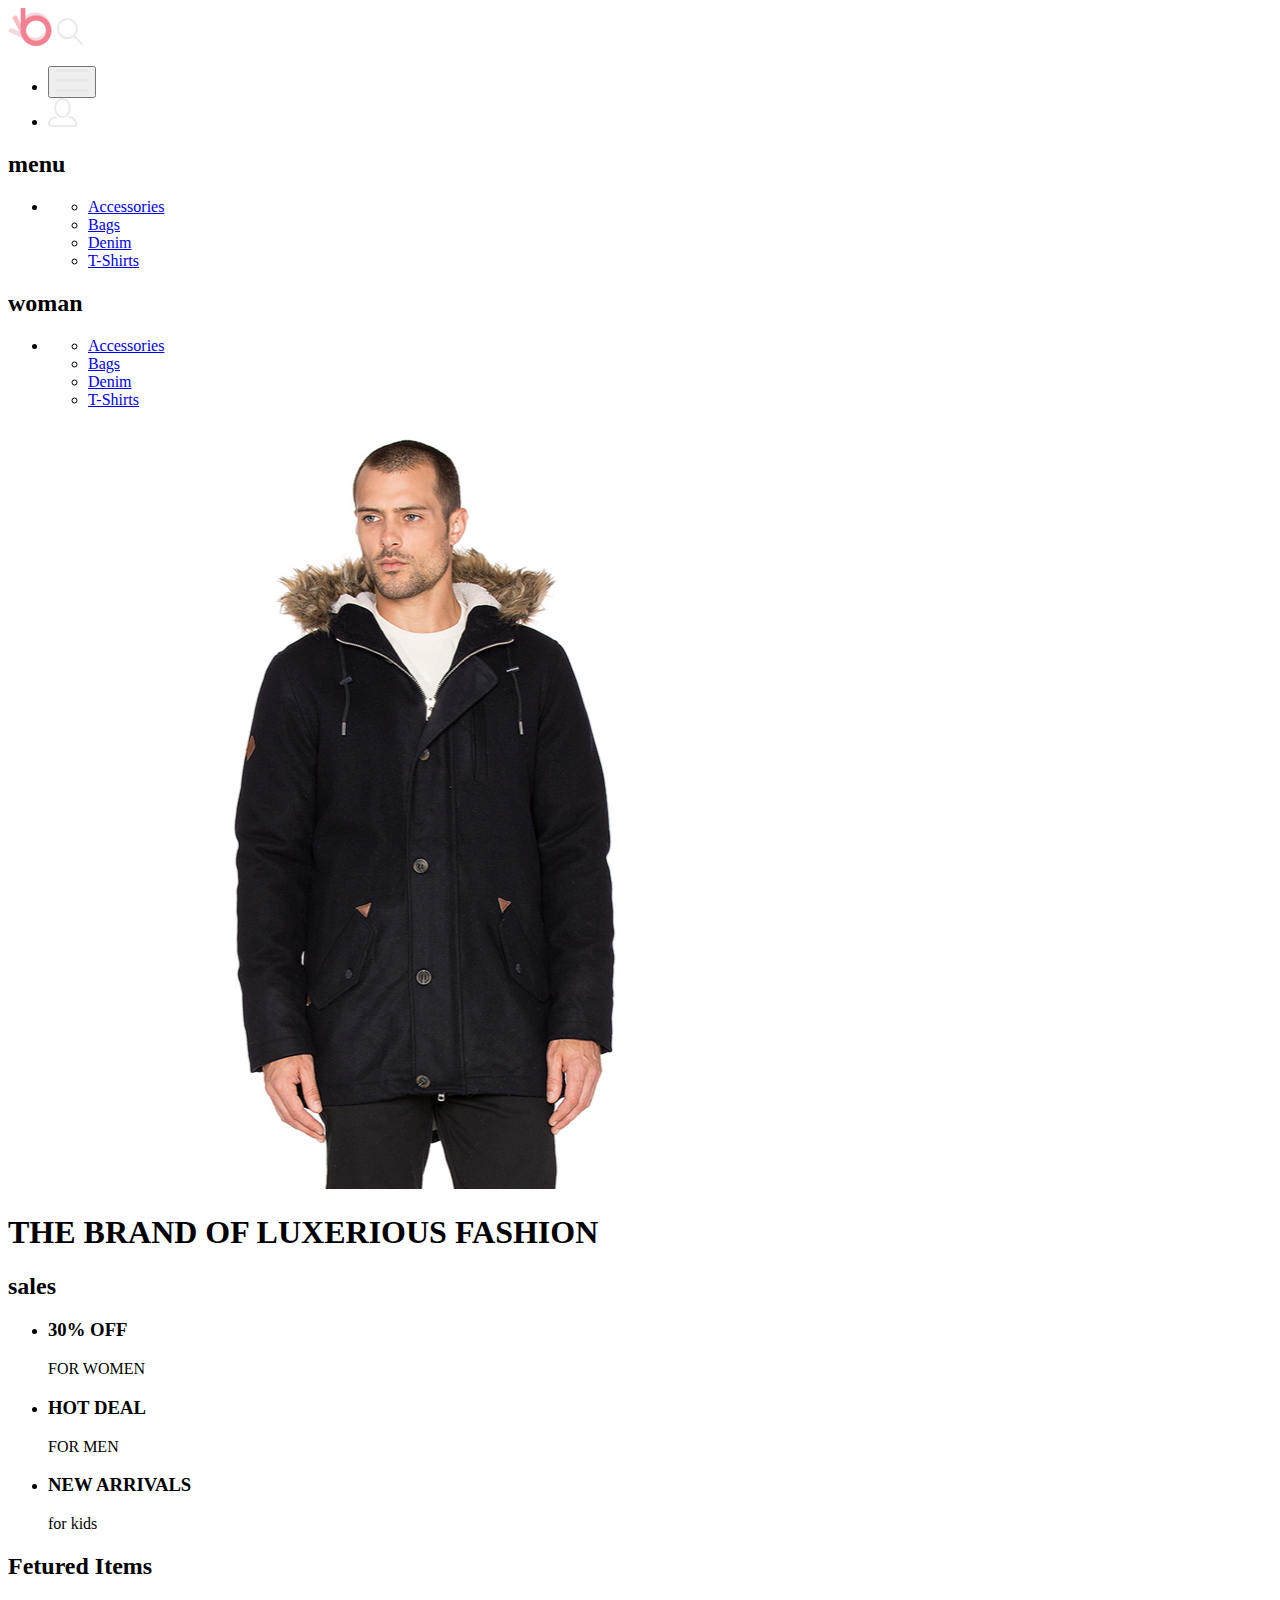
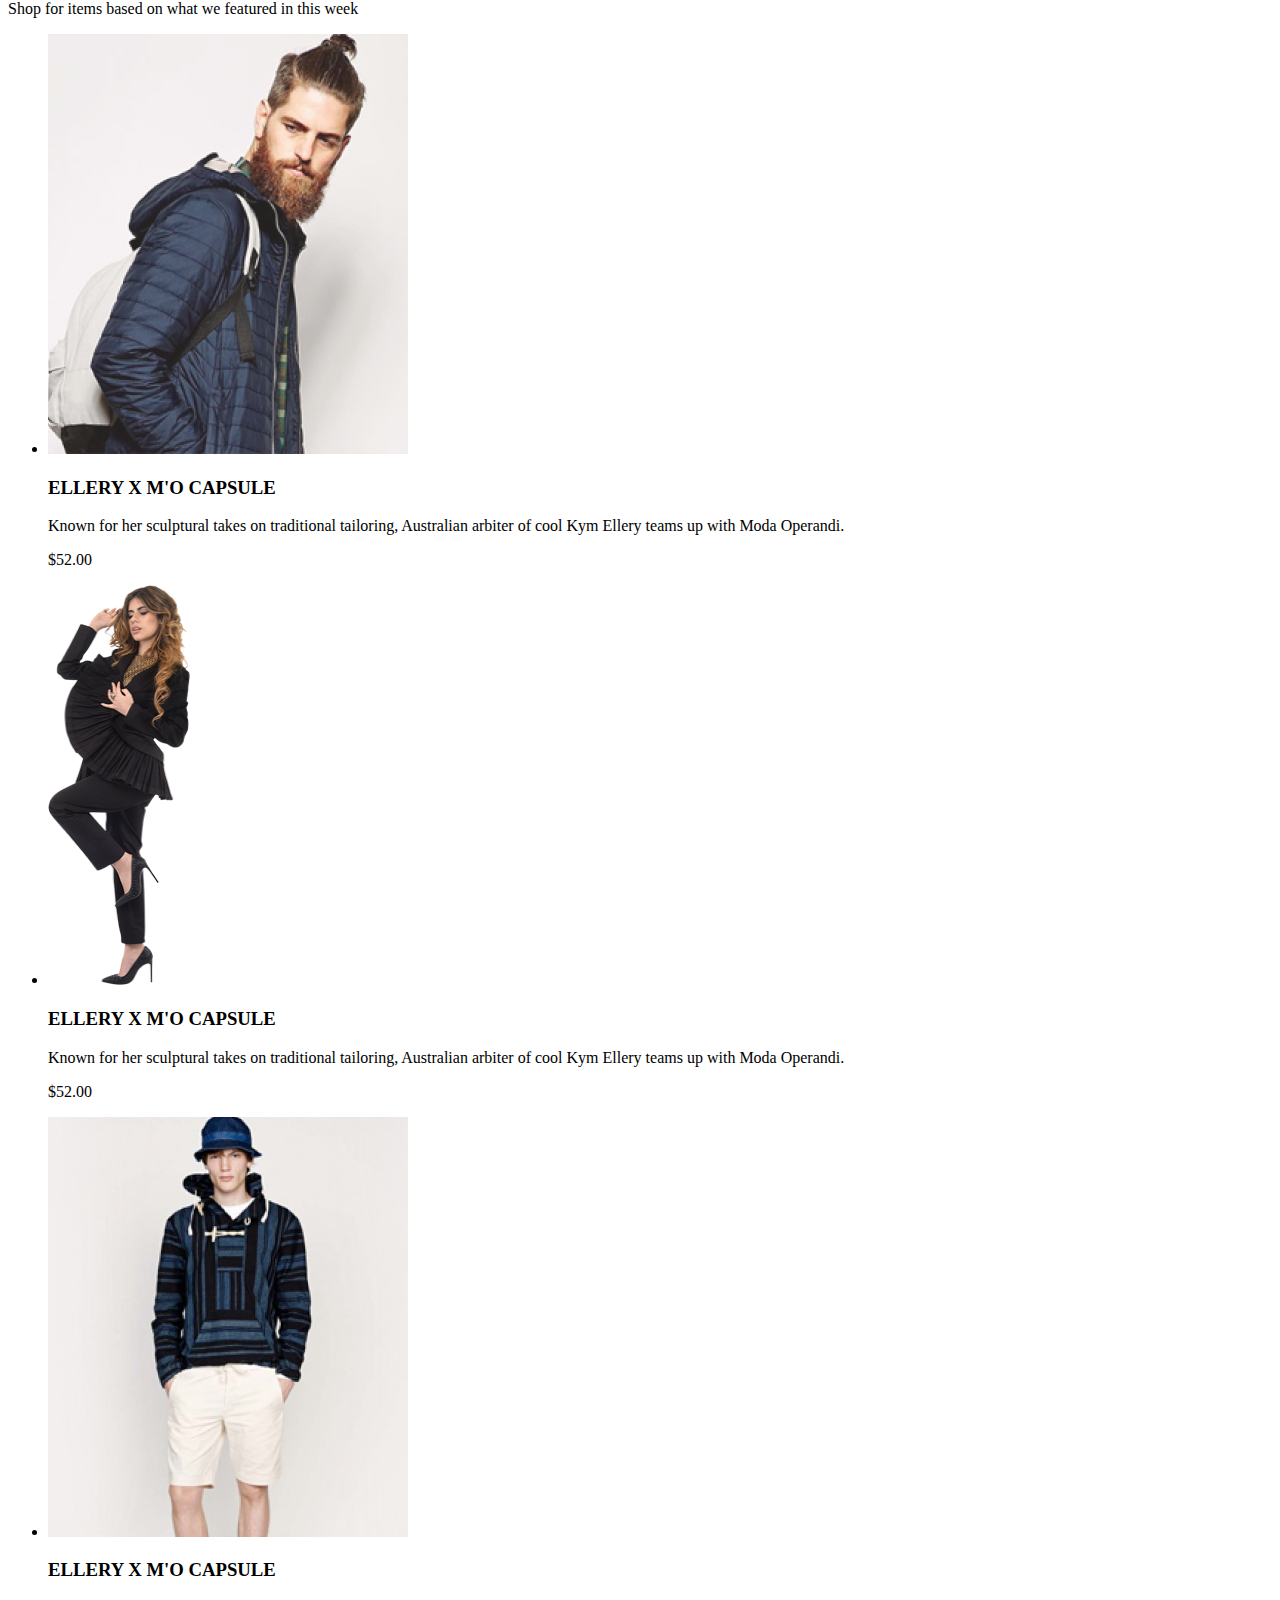
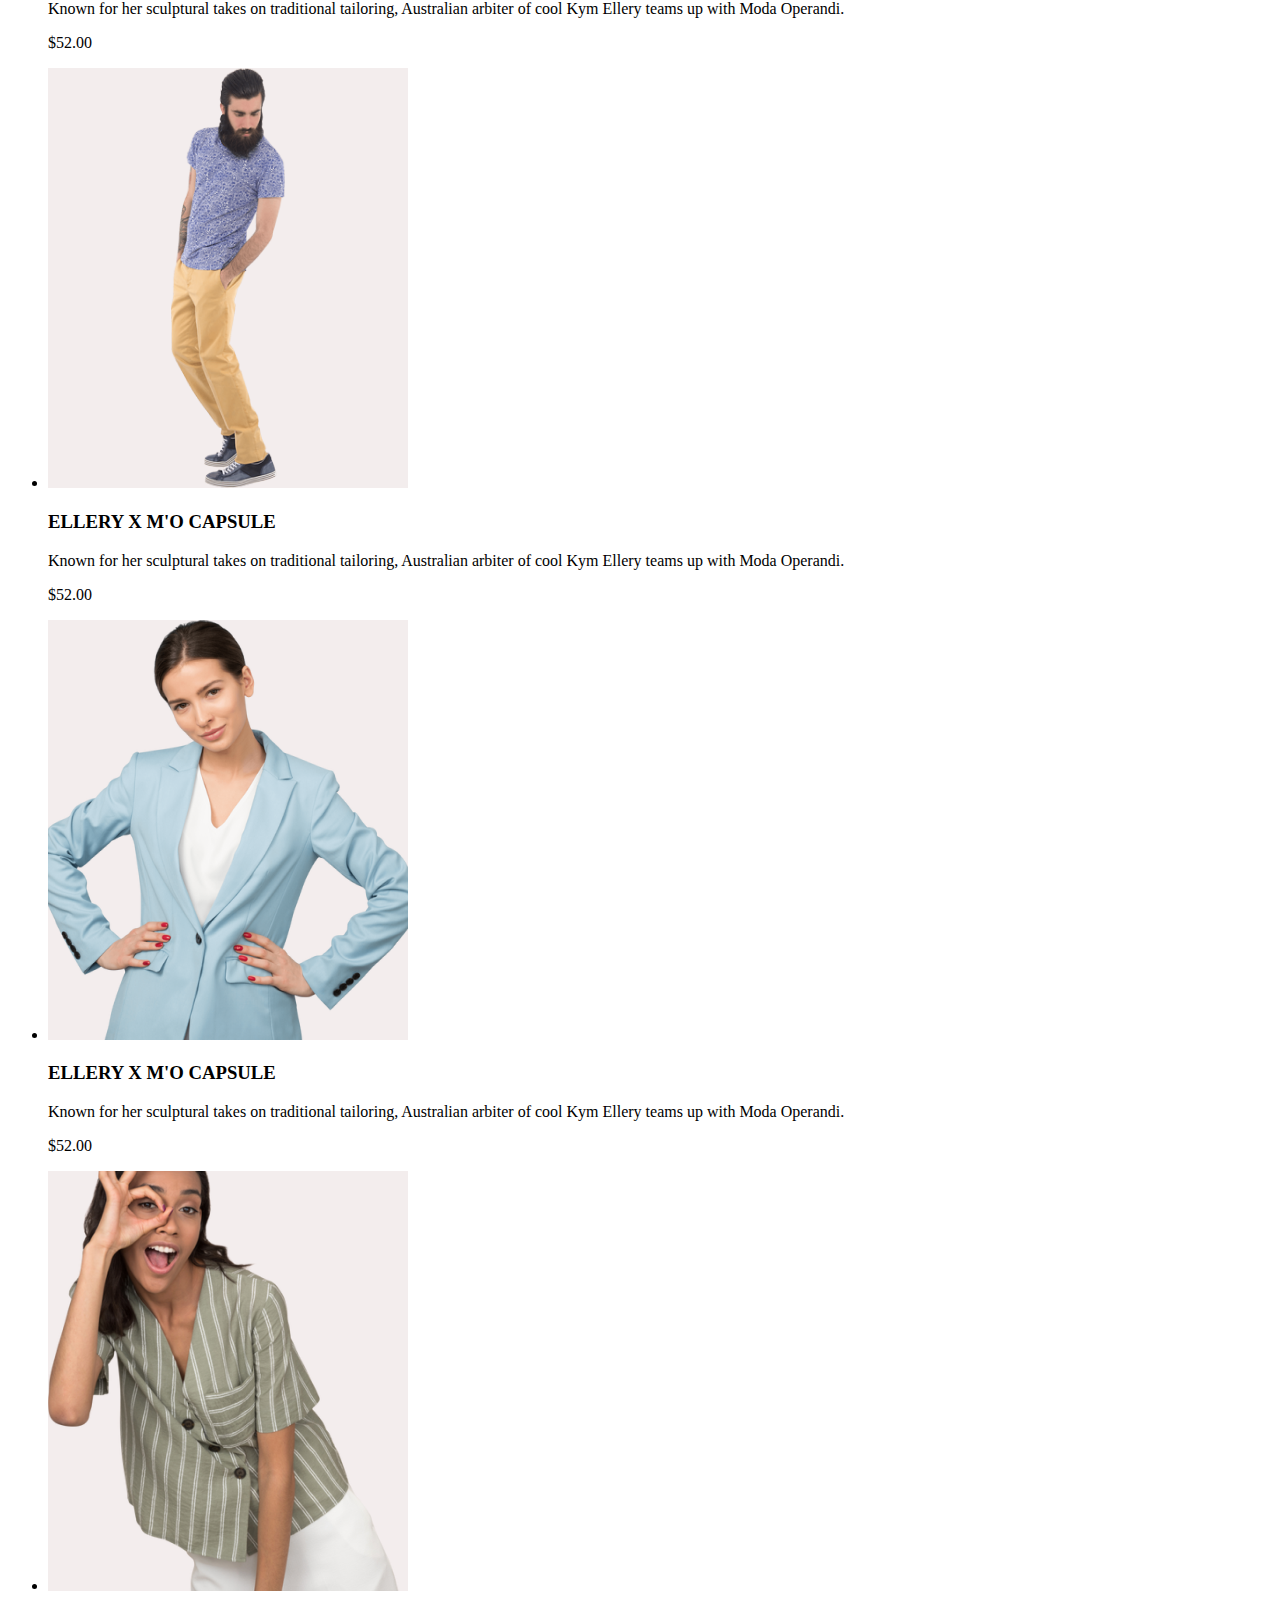
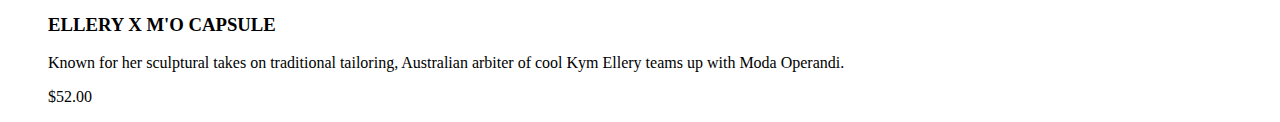
==== index.html @ de969f07 "add index.html" ====
<!DOCTYPE html>
<html lang="en">

<head>
    <meta charset="UTF-8">
    <meta http-equiv="X-UA-Compatible" content="IE=edge">
    <meta name="viewport" content="width=device-width, initial-scale=1.0">
    <title>Document</title>
</head>

<body>
    <header>
        <img src="./img/logo-1.svg" alt="icon">
        <img src="./img/logo-2.svg" alt="icon">
        <ul>
            <li>
                <button>
                    <img src="./img/icon-burger.svg" alt="icon-burger">
                </button>
            </li>
            <li>
                <a href="#">
                    <img src="./img/icon-person.svg" alt="icon-person">
                </a>
            </li>
        </ul>
        <nav>
            <h2>menu</h2>
            <li>
                <ul>
                    <li>
                        <a href="#"></a>
                        <ul>
                            <li><a href="#">Accessories</a></li>
                            <li><a href="#">Bags</a></li>
                            <li><a href="#">Denim</a></li>
                            <li><a href="#">T-Shirts</a></li>
                        </ul>
                    </li>
                </ul>
            </li>
            <h2>woman</h2>
            <li>
                <ul>
                    <li>

                        <a href="#"></a>
                        <ul>


                            <li><a href="#">Accessories</a></li>
                            <li><a href="#">Bags</a></li>
                            <li><a href="#">Denim</a></li>
                            <li><a href="#">T-Shirts</a></li>
                        </ul>
                    </li>
                </ul>
            </li>


        </nav>
    </header>
    <main>
        <section>
            <img src="./img/man.png" alt="man">
            <h1>THE BRAND
                OF LUXERIOUS FASHION</h1>
        </section>
        <section>
            <h2>
                sales
            </h2>
            <ul>
                <li>
                    <h3>30% OFF</h3>
                    <p> FOR WOMEN</p>
                </li>
                <li>
                    <h3>HOT DEAL</h3>
                    <p>FOR MEN</p>
                </li>
                <li>
                    <h3>
                        NEW ARRIVALS
                    </h3>
                    <p>
                        for kids
                    </p>
                </li>
            </ul>
        </section>
        <section>
            <h2>Fetured Items</h2>
            <p>Shop for items based on what we featured in this week</p>
            <ul>
                <li><img src="./img/man-photo.png" alt="man-photo">
                    <h3> ELLERY X M'O CAPSULE</h3>
                    <p>Known for her sculptural takes on traditional tailoring, Australian arbiter of cool Kym Ellery
                        teams up with Moda Operandi.</p>
                    <p>$52.00</p>
                </li>
                <li>
                    <img src="./img/woman-photo.png" alt="woman-photo">
                    <h3>ELLERY X M'O CAPSULE</h3>
                    <p>Known for her sculptural takes on traditional tailoring, Australian arbiter of cool Kym Ellery
                        teams up with Moda Operandi.</p>
                    <p>$52.00</p>
                </li>
                <li>
                    <img src="./img/man2-photo.png" alt="man2-photo">
                    <h3>ELLERY X M'O CAPSULE</h3>
                    <p>Known for her sculptural takes on traditional tailoring, Australian arbiter of cool Kym Ellery
                        teams up with Moda Operandi.</p>
                    <p>$52.00</p>
                </li>
            </ul>
            <ul>
                <li><img src="./img/man3-photo.png" alt="man3-photo">
                    <h3>ELLERY X M'O CAPSULE</h3>
                    <p>Known for her sculptural takes on traditional tailoring, Australian arbiter of cool Kym Ellery
                        teams up with Moda Operandi.</p>
                    <p>$52.00</p>
                </li>
                <li>
                    <img src="./img/woman-3photo.png" alt="woman-3photo">
                    <h3>ELLERY X M'O CAPSULE</h3>
                    <p>Known for her sculptural takes on traditional tailoring, Australian arbiter of cool Kym Ellery
                        teams up with Moda Operandi.</p>
                    <p>$52.00</p>
                </li>
                <li>
                    <img src="./img/woman4-photo.png" alt="woman4-photo">
                    <h3>ELLERY X M'O CAPSULE</h3>
                    <p>Known for her sculptural takes on traditional tailoring, Australian arbiter of cool Kym Ellery
                        teams up with Moda Operandi.</p>
                    <p>$52.00</p>
                </li>
            </ul>
        </section>
    </main>
    <footer>

    </footer>
</body>

</html>
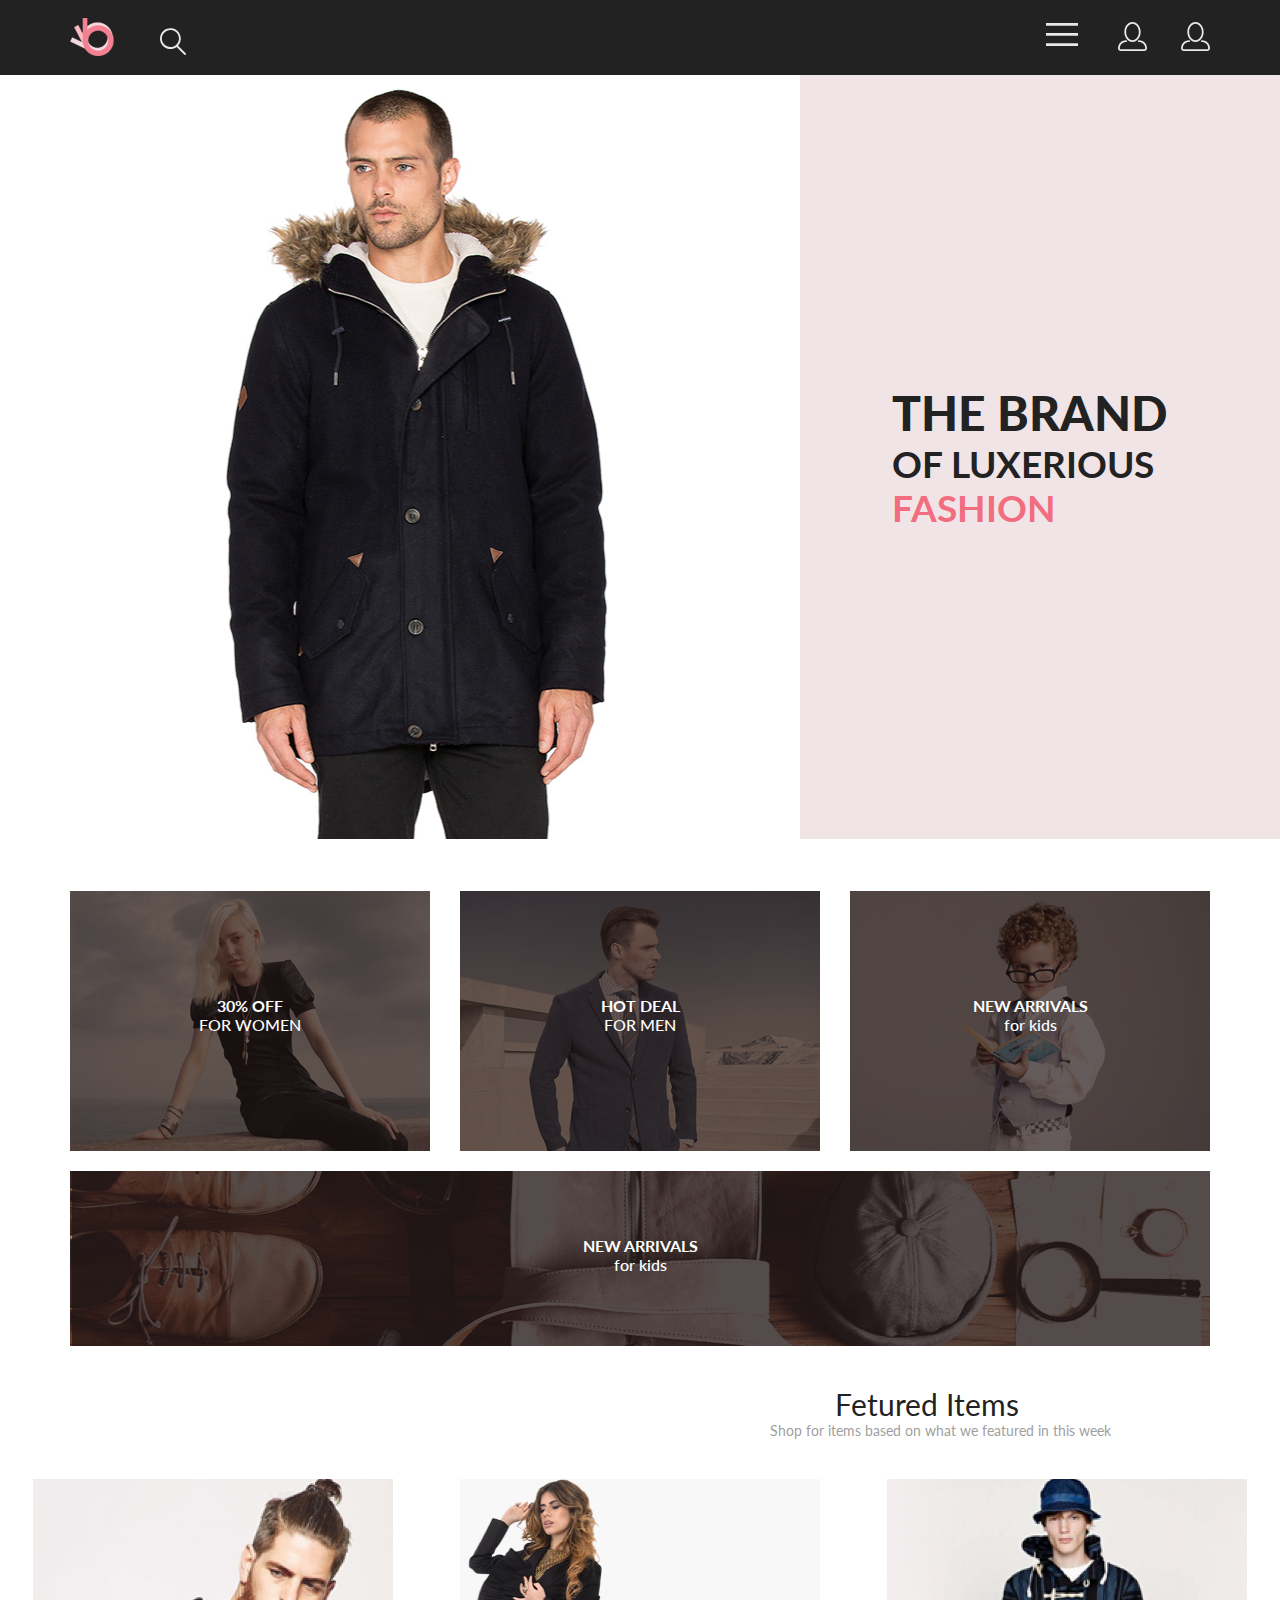
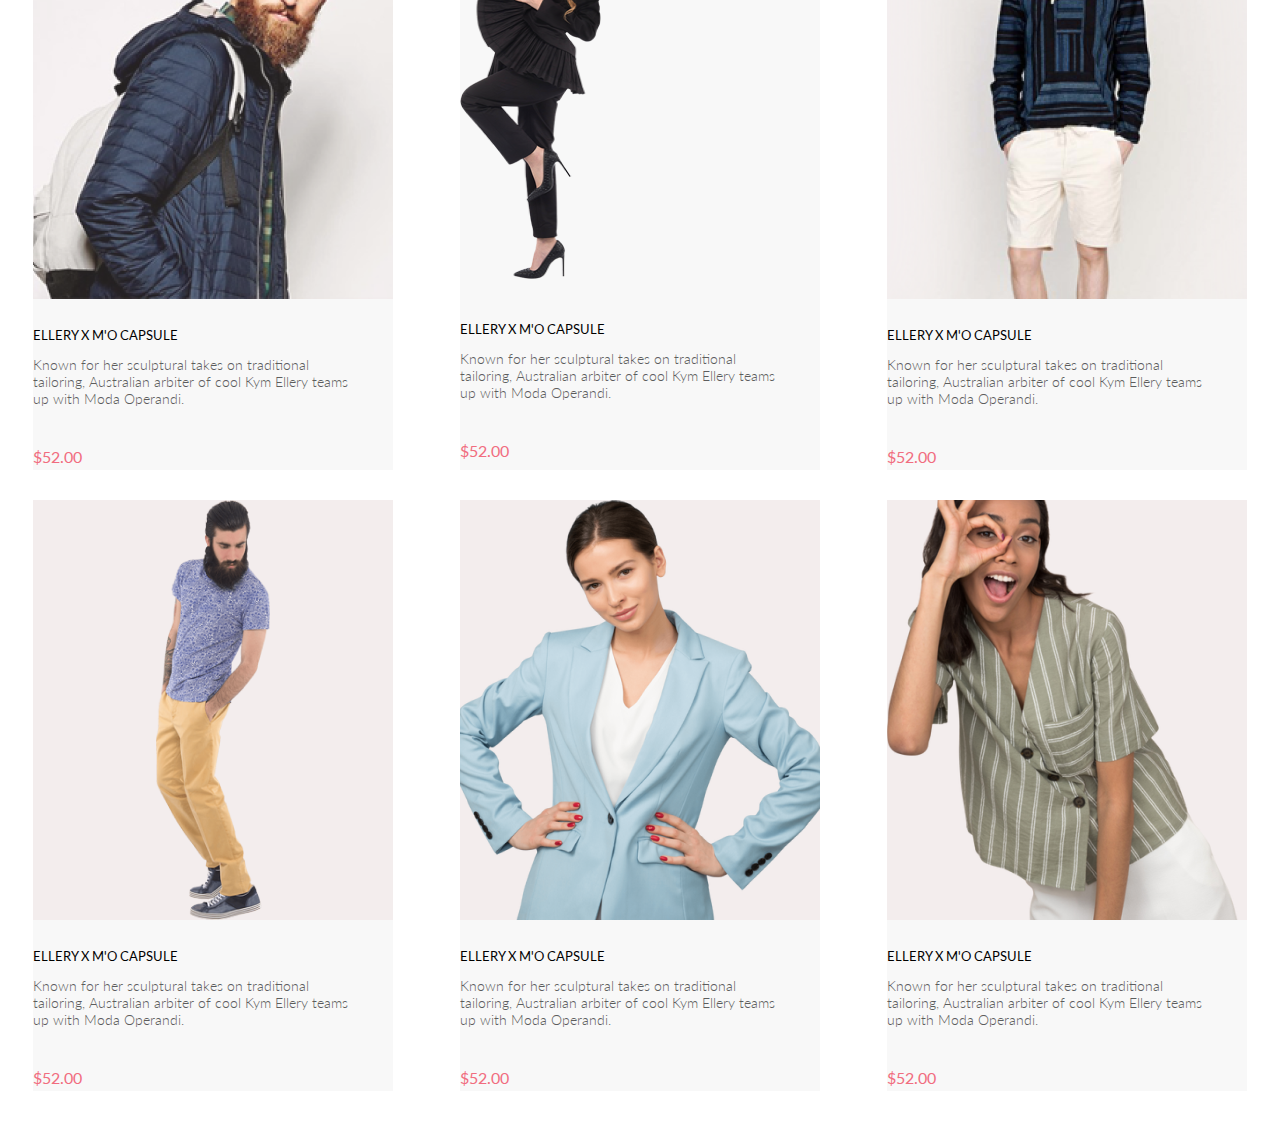
==== commit ec196299: "add index.html" ====
--- a/index.html
+++ b/index.html
@@ -6,135 +6,191 @@
     <meta http-equiv="X-UA-Compatible" content="IE=edge">
     <meta name="viewport" content="width=device-width, initial-scale=1.0">
     <title>Document</title>
+    <link rel="stylesheet" href="./css/style.css">
+    <link rel="stylesheet" href="./css/reset.css">
+    <link rel="preconnect" href="https://fonts.googleapis.com">
+    <link rel="preconnect" href="https://fonts.gstatic.com" crossorigin>
+    <link href="https://fonts.googleapis.com/css2?family=Lato:ital,wght@0,300;0,400;0,700;1,400&display=swap"
+        rel="stylesheet">
 </head>
 
 <body>
-    <header>
-        <img src="./img/logo-1.svg" alt="icon">
-        <img src="./img/logo-2.svg" alt="icon">
-        <ul>
-            <li>
-                <button>
-                    <img src="./img/icon-burger.svg" alt="icon-burger">
-                </button>
-            </li>
-            <li>
-                <a href="#">
-                    <img src="./img/icon-person.svg" alt="icon-person">
-                </a>
-            </li>
-        </ul>
-        <nav>
-            <h2>menu</h2>
-            <li>
-                <ul>
-                    <li>
-                        <a href="#"></a>
+    <header class="header">
+        <div class="container header__wrp">
+            <div>
+                <img class="header__logo" src="./img/logo-1.svg" alt="icon">
+                <img class="header__loupe" src="./img/logo-2.svg" alt="icon">
+            </div>
+            <ul class="header__list">
+                <li class="header__item">
+                    <button class="header__button">
+                        <img src="./img/icon-burger.svg" alt="icon-burger">
+                    </button>
+                </li>
+                <li class="header__item">
+                    <a href="#" class="header__link">
+                        <img src="./img/icon-person.svg" alt="icon-person">
+                    </a>
+                </li>
+                <li class="header__item">
+                    <a href="#" class="header__link">
+                        <img src="./img/icon-person.svg" alt="icon-person">
+                    </a>
+                </li>
+            </ul>
+            <nav class="header__nav">
+                <h2 class="header__title">menu</h2>
+                <ul class="header__nav-list">
+                    <li class="header__nav-item nav-sub-item">
+                        <a class="nav-sub-item__list" href="#"></a>
                         <ul>
-                            <li><a href="#">Accessories</a></li>
-                            <li><a href="#">Bags</a></li>
-                            <li><a href="#">Denim</a></li>
-                            <li><a href="#">T-Shirts</a></li>
+                            <li class="nav-sub-item__item><a href=" #">Accessories</a></li>
+                            <li class="nav-sub-item__item><a href=" #">Bags</a></li>
+                            <li class="nav-sub-item__item><a href=" #">Denim</a></li>
+                            <li class="nav-sub-item__item><a href=" #">T-Shirts</a></li>
                         </ul>
                     </li>
                 </ul>
-            </li>
-            <h2>woman</h2>
-            <li>
-                <ul>
-                    <li>
-
-                        <a href="#"></a>
-                        <ul>
-
-
-                            <li><a href="#">Accessories</a></li>
-                            <li><a href="#">Bags</a></li>
-                            <li><a href="#">Denim</a></li>
-                            <li><a href="#">T-Shirts</a></li>
-                        </ul>
-                    </li>
-                </ul>
-            </li>
-
-
-        </nav>
+
+                <h2>woman</h2>
+                <li>
+                    <ul>
+                        <li>
+
+                            <a href="#"></a>
+                            <ul>
+
+
+                                <li><a href="#">Accessories</a></li>
+                                <li><a href="#">Bags</a></li>
+                                <li><a href="#">Denim</a></li>
+                                <li><a href="#">T-Shirts</a></li>
+                            </ul>
+                        </li>
+                    </ul>
+                </li>
+
+
+            </nav>
+        </div>
     </header>
     <main>
-        <section>
-            <img src="./img/man.png" alt="man">
-            <h1>THE BRAND
-                OF LUXERIOUS FASHION</h1>
+        <section class="brand">
+            <img class="brand__img" src="./img/man.png" alt="man">
+            <div class="brand__title-wrp">
+                <h1 class="brand__title">the brand <br> <span class="brand__subtitle">of
+                        luxerious<span class="brand__subtitle-pink"> fashion</span></span></h1>
+            </div>
         </section>
-        <section>
-            <h2>
-                sales
-            </h2>
-            <ul>
-                <li>
-                    <h3>30% OFF</h3>
-                    <p> FOR WOMEN</p>
-                </li>
-                <li>
-                    <h3>HOT DEAL</h3>
-                    <p>FOR MEN</p>
-                </li>
-                <li>
-                    <h3>
-                        NEW ARRIVALS
-                    </h3>
-                    <p>
-                        for kids
-                    </p>
-                </li>
+        <section class="sales">
+            <div class="container">
+                <h2 class="visually-hidden">
+                    sales
+                </h2>
+                <ul class="sales__list">
+                    <div class="gg">
+                        <li class="sales__item sales__item--woman">
+                            <h3 class="sales__text">30% OFF</h3>
+                            <p class="sales__text-words"> FOR WOMEN</p>
+                    </div>
+                    </li>
+                    <li class=" sales__item sales__item--man">
+                        <h3 class="sales__text">HOT DEAL</h3>
+                        <p class="sales__text-words">FOR MEN</p>
+                    </li>
+                    <li class=" sales__item sales__item--kids">
+                        <h3 class="sales__text">
+                            NEW ARRIVALS
+                        </h3>
+                        <p class="sales__text-words">
+                            for kids
+                        </p>
+                    <li class="sales__item sales__item--shoes">
+                        <h3 class="sales__text--shoes">
+                            NEW ARRIVALS
+                        </h3>
+                        <p class="sales__text-words-shoes">
+                            for kids
+                        </p>
+                    </li>
+
+                </ul>
+            </div>
+        </section>
+        <section class="catalog">
+            <div class="head__items">
+                <h2 class="catalog__title">Fetured Items</h2>
+                <p class="catalog-text">Shop for items based on what we featured in this week</p>
+            </div>
+            <ul class="catalog__list">
+                <div class="catalog__photo">
+                    <li class="catalog__item"><img class="catalog__item-image" src="./img/man-photo.png"
+                            alt="man-photo">
+                        <h3 class="catalog__title-text"> ELLERY X M'O CAPSULE</h3>
+                        <p class="catalog__text"> Known for her sculptural takes on traditional <br> tailoring,
+                            Australian
+                            arbiter of cool Kym Ellery
+                            teams <br> up with Moda Operandi.</p>
+                        <p class="catalog__price">$52.00</p>
+                    </li>
+                </div>
+                <div class="catalog__photo">
+                    <li>
+                        <img src="./img/woman-photo.png" alt="woman-photo">
+                        <h3 class="catalog__title-text-1">ELLERY X M'O CAPSULE</h3>
+                        <p class="catalog__text">Known for her sculptural takes on traditional <br> tailoring,
+                            Australian arbiter of cool Kym
+                            Ellery
+                            teams <br> up with Moda Operandi.</p>
+                        <p class="catalog__price">$52.00</p>
+                    </li>
+                </div>
+                <div class="catalog__photo">
+                    <li>
+                        <img src="./img/man2-photo.png" alt="man2-photo">
+                        <h3 class="catalog__title-text">ELLERY X M'O CAPSULE</h3>
+                        <p class="catalog__text">Known for her sculptural takes on traditional <br> tailoring,
+                            Australian arbiter of cool Kym
+                            Ellery
+                            teams <br> up with Moda Operandi.</p>
+                        <p class="catalog__price">$52.00</p>
+                    </li>
+                </div>
             </ul>
-        </section>
-        <section>
-            <h2>Fetured Items</h2>
-            <p>Shop for items based on what we featured in this week</p>
-            <ul>
-                <li><img src="./img/man-photo.png" alt="man-photo">
-                    <h3> ELLERY X M'O CAPSULE</h3>
-                    <p>Known for her sculptural takes on traditional tailoring, Australian arbiter of cool Kym Ellery
-                        teams up with Moda Operandi.</p>
-                    <p>$52.00</p>
-                </li>
-                <li>
-                    <img src="./img/woman-photo.png" alt="woman-photo">
-                    <h3>ELLERY X M'O CAPSULE</h3>
-                    <p>Known for her sculptural takes on traditional tailoring, Australian arbiter of cool Kym Ellery
-                        teams up with Moda Operandi.</p>
-                    <p>$52.00</p>
-                </li>
-                <li>
-                    <img src="./img/man2-photo.png" alt="man2-photo">
-                    <h3>ELLERY X M'O CAPSULE</h3>
-                    <p>Known for her sculptural takes on traditional tailoring, Australian arbiter of cool Kym Ellery
-                        teams up with Moda Operandi.</p>
-                    <p>$52.00</p>
-                </li>
-            </ul>
-            <ul>
-                <li><img src="./img/man3-photo.png" alt="man3-photo">
-                    <h3>ELLERY X M'O CAPSULE</h3>
-                    <p>Known for her sculptural takes on traditional tailoring, Australian arbiter of cool Kym Ellery
-                        teams up with Moda Operandi.</p>
-                    <p>$52.00</p>
-                </li>
-                <li>
-                    <img src="./img/woman-3photo.png" alt="woman-3photo">
-                    <h3>ELLERY X M'O CAPSULE</h3>
-                    <p>Known for her sculptural takes on traditional tailoring, Australian arbiter of cool Kym Ellery
-                        teams up with Moda Operandi.</p>
-                    <p>$52.00</p>
-                </li>
-                <li>
-                    <img src="./img/woman4-photo.png" alt="woman4-photo">
-                    <h3>ELLERY X M'O CAPSULE</h3>
-                    <p>Known for her sculptural takes on traditional tailoring, Australian arbiter of cool Kym Ellery
-                        teams up with Moda Operandi.</p>
-                    <p>$52.00</p>
-                </li>
+            <ul class="catalog__menu">
+                <div class="catalog__photo">
+                    <li><img src="./img/man3-photo.png" alt="man3-photo">
+
+                        <h3 class="catalog__title-text">ELLERY X M'O CAPSULE</h3>
+                        <p class="catalog__text">Known for her sculptural takes on traditional <br> tailoring,
+                            Australian arbiter of cool Kym
+                            Ellery
+                            teams <br> up with Moda Operandi.</p>
+                        <p class="catalog__price">$52.00</p>
+                    </li>
+                </div>
+                <div class="catalog__photo">
+                    <li>
+                        <img src="./img/woman-3photo.png" alt="woman-3photo">
+                        <h3 class="catalog__title-text">ELLERY X M'O CAPSULE</h3>
+                        <p class="catalog__text">Known for her sculptural takes on traditional <br> tailoring,
+                            Australian arbiter of cool Kym
+                            Ellery
+                            teams <br> up with Moda Operandi.</p>
+                        <p class="catalog__price">$52.00</p>
+                    </li>
+                </div>
+                <div class="catalog__photo">
+                    <li>
+                        <img src="./img/woman4-photo.png" alt="woman4-photo">
+                        <h3 class="catalog__title-text">ELLERY X M'O CAPSULE</h3>
+                        <p class="catalog__text">Known for her sculptural takes on traditional <br> tailoring,
+                            Australian arbiter of cool Kym
+                            Ellery
+                            teams <br> up with Moda Operandi.</p>
+                        <p class="catalog__price">$52.00</p>
+                    </li>
+                </div>
             </ul>
         </section>
     </main>
--- a/css/style.css
+++ b/css/style.css
@@ -0,0 +1,240 @@
+:root {
+    --black: #222222;
+    --light-pink: #F1E4E6;
+    --dark-pink: #F16D7F;
+    --sales-bkg-color: #4F4745;
+}
+
+body {
+    font-family: 'Lato', sans-serif;
+    font-size: 14px;
+    line-height: 17px;
+    font-weight: 480;
+    color: var(--black);
+}
+
+.container {
+    width: 1140px;
+    margin: 0 auto;
+}
+
+.visually-hidden {
+    position: absolute;
+    white-space: nowrap;
+    width: 1px;
+    height: 1px;
+    overflow: hidden;
+    border: 0;
+    padding: 0;
+    clip: rect(0 0 0 0);
+    clip-path: inset(50%);
+    margin: -1px;
+}
+
+.header {
+    background-color: var(--black);
+}
+
+.header__wrp {
+    display: flex;
+    justify-content: space-between;
+    min-height: 75px;
+    align-items: center;
+}
+
+.header__list {
+    display: flex;
+}
+
+.header__logo {
+    margin: 0 41px 0 0;
+}
+
+.header__link {
+    margin-left: 34px;
+}
+
+.header__nav {
+    display: none;
+}
+
+.header__button {
+    border: none;
+    background-color: transparent;
+}
+
+.brand {
+    display: flex;
+    margin: 0 0 52px 0;
+}
+
+.brand__title-wrp {
+    flex-grow: 1;
+    padding: 0 0 0 92px;
+    display: flex;
+    align-items: center;
+    background-color: var(--light-pink);
+}
+
+.brand__title {
+    font-size: 48px;
+    font-weight: 900;
+    line-height: 58px;
+    text-transform: uppercase;
+}
+
+.brand__subtitle {
+    display: block;
+    font-size: 37px;
+    font-weight: 700;
+    line-height: 44px;
+}
+
+.brand__subtitle-pink {
+    color: var(--dark-pink)
+}
+
+.sales__list {
+    display: flex;
+    justify-content: space-between;
+    flex-wrap: wrap;
+}
+
+.sales__item {
+    width: 360px;
+    min-height: 260px;
+    background-color: var(--sales-bkg-color);
+
+}
+
+.sales__item--woman {
+    background-image: url(../img/woman5-photo.png);
+}
+
+.sales__item--man {
+    background-image: url(../img/man-sales.png);
+}
+
+.sales__item--kids {
+    background-image: url(../img/kids-sales.png);
+}
+
+.sales__item--shoes {
+    background-image: url(../img/shoes-sales.png);
+    margin-top: 20px;
+    background-repeat: no-repeat;
+}
+
+.sales__text {
+    font-size: 16px;
+    line-height: 19px;
+    text-align: center;
+    color: #FFFFFF;
+    padding-top: 105px;
+}
+
+.sales__text-words {
+    font-size: 16px;
+    line-height: 19px;
+    text-align: center;
+    color: #FFFFFF;
+}
+
+.sales__item--shoes {
+    width: 100%;
+    min-height: 110px;
+}
+
+.catalog__list {
+    display: flex;
+    justify-content: space-around;
+
+}
+
+.catalog__menu {
+    display: flex;
+    justify-content: space-around;
+}
+
+.head__items {
+    margin-top: 40px;
+    margin-bottom: 40px;
+    padding: 0 0 0 770px;
+}
+
+.sales__item--shoes {
+    font-size: 16px;
+    line-height: 19px;
+    text-align: center;
+    color: #FFFFFF;
+    padding-top: 65px;
+}
+
+.sales__text-words-shoes {
+    font-size: 16px;
+    line-height: 19px;
+    text-align: center;
+    color: #FFFFFF;
+}
+
+.catalog__title {
+    font-weight: 400;
+    font-size: 30px;
+    line-height: 36px;
+    color: #222222;
+}
+
+.catalog-text {
+    font-weight: 400;
+    font-size: 14px;
+    line-height: 17px;
+    color: #9F9F9F;
+}
+
+.catalog__photo {
+    width: 360px;
+    height: 591px;
+    left: 14.38%;
+    right: 63.12%;
+    top: 41.2%;
+    bottom: 43.63%;
+    background: #F8F8F8;
+    margin-bottom: 30px;
+}
+
+.catalog__title-text {
+    font-weight: 400;
+    font-size: 13px;
+    line-height: 16px;
+    color: #000000;
+    margin-bottom: 13px;
+    margin-top: 26px;
+}
+
+.catalog__title-text-1 {
+    margin-top: 40px;
+    font-weight: 400;
+    font-size: 13px;
+    line-height: 16px;
+    color: #000000;
+    margin-bottom: 13px;
+}
+
+.catalog__text {
+    font-weight: 300;
+    font-size: 14px;
+    line-height: 17px;
+    color: #5D5D5D;
+    margin-bottom: 40px;
+}
+
+.catalog__price {
+    font-weight: 400;
+    font-size: 16px;
+    line-height: 19px;
+    color: #F16D7F;
+}
+
+.catalog__title {
+    margin-left: 65px;
+}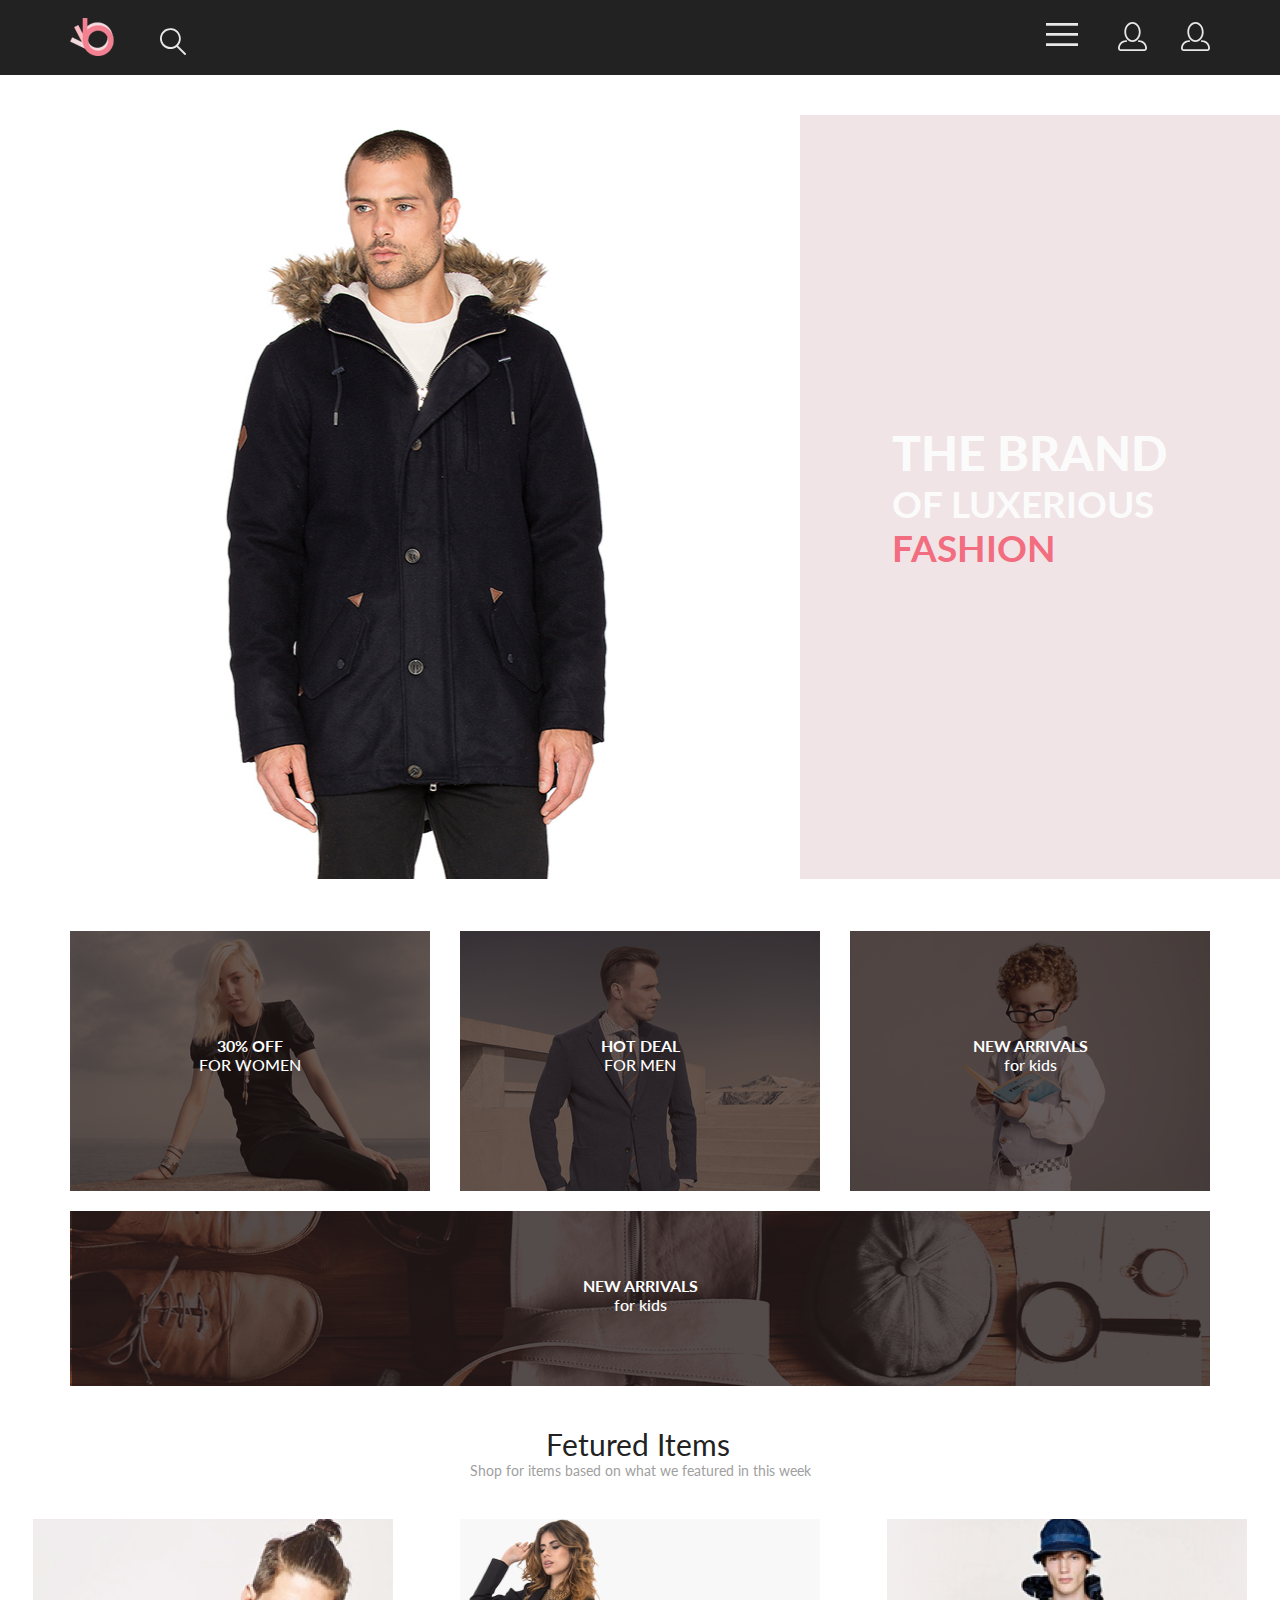
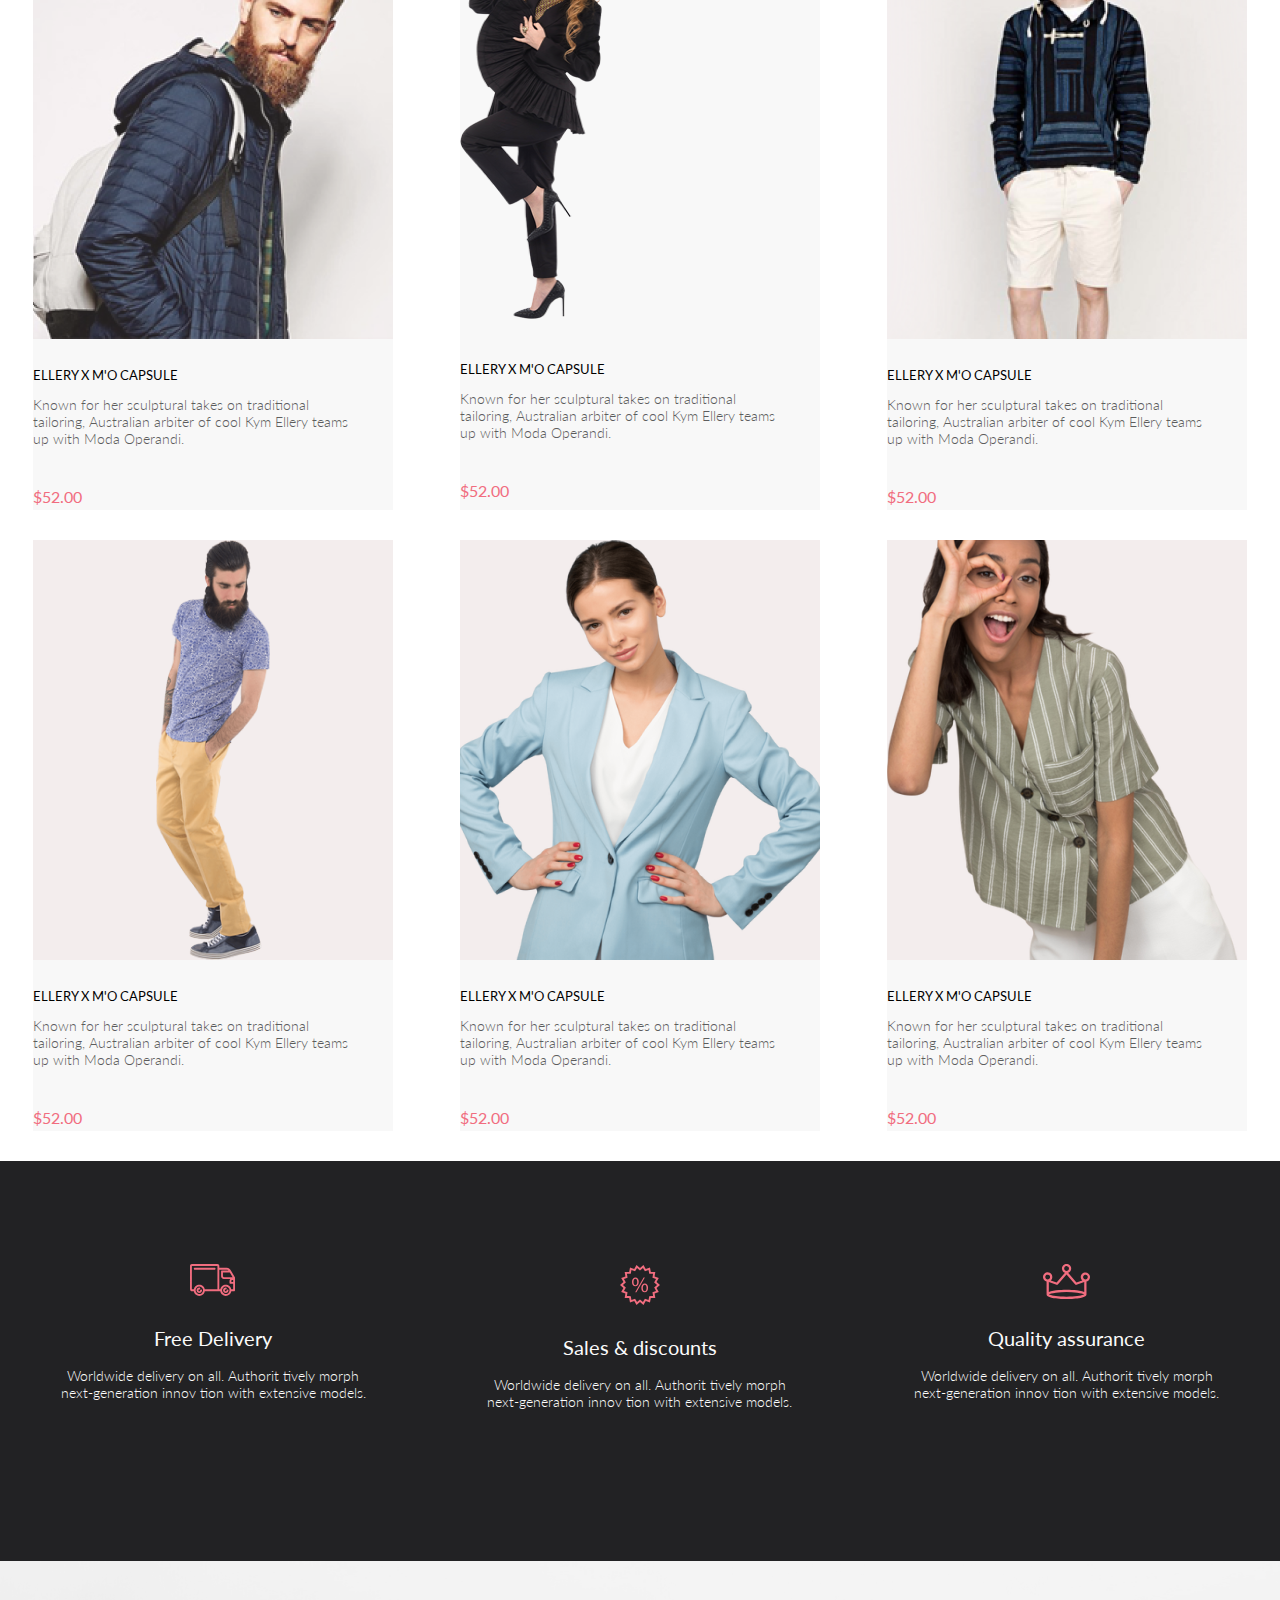
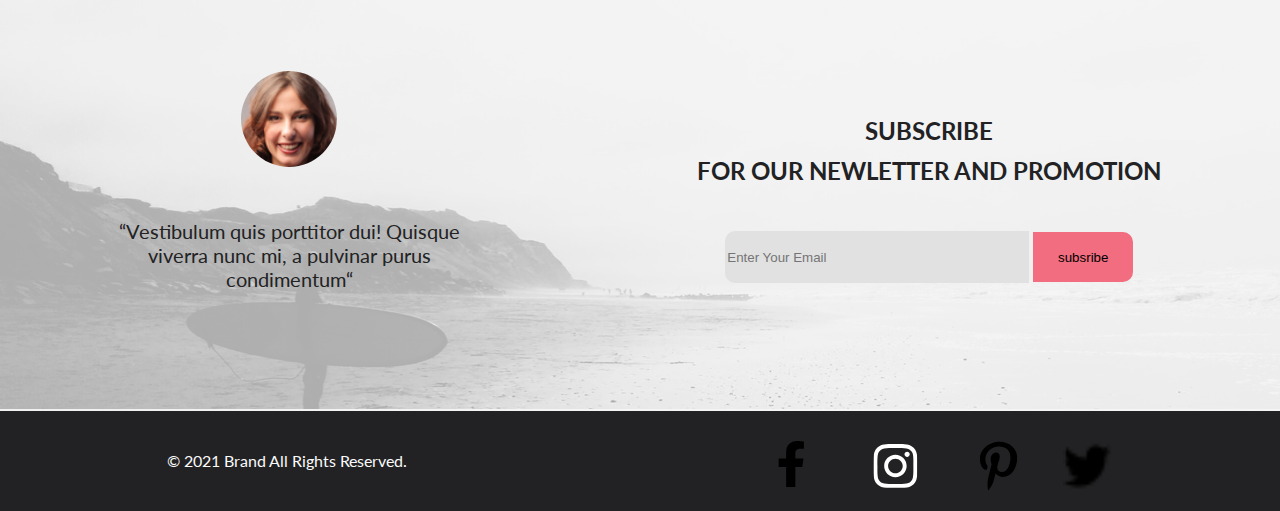
==== commit a10778d7: "add css" ====
--- a/index.html
+++ b/index.html
@@ -195,7 +195,76 @@
         </section>
     </main>
     <footer>
-
+        <div class="footer__services">
+            <ul class="footer__services-text">
+                <div class="delivery">
+                    <li class="services">
+                        <img class="footer__img" src="./img/car.svg" alt="car">
+                        <h1 class="footer__delivery">Free Delivery</h1>
+                        <p class="footer__text"> Worldwide delivery on all. Authorit tively morph <br> next-generation
+                            innov
+                            tion with extensive
+                            models.
+                        </p>
+                </div>
+                </li>
+                <div class="sales">
+                    <li class="services">
+                        <img class="sales__img" src="./img/sales.svg" alt="sales">
+                        <h1 class="footer__sales">Sales & discounts</h1>
+                        <p class="footer__text"> Worldwide delivery on all. Authorit tively morph <br> next-generation
+                            innov
+                            tion with extensive
+                            models.
+                        </p>
+                    </li>
+                </div>
+                <div class="Quality">
+                    <li class="services">
+                        <img class="corona__img" src="./img/corona.svg" alt="corona">
+                        <h1 class="footer__Quality">Quality assurance</h1>
+                        <p class="footer__text"> Worldwide delivery on all. Authorit tively morph <br> next-generation
+                            innov
+                            tion with extensive
+                            models.
+                        </p>
+                    </li>
+                </div>
+            </ul>
+        </div>
+
+        <ul class="registration">
+            <div class="operator__head">
+                <li class="operator">
+                    <img class="operator__img" src="./img/operator.svg" alt="operator">
+                    <h1 class="operator-text"> “Vestibulum quis porttitor dui! Quisque <br> viverra nunc mi, a pulvinar
+                        purus
+                        <br>
+                        condimentum“
+                    </h1>
+                </li>
+            </div>
+            <div class="registration-head">
+                <li>
+                    <h1 class="registration-words">SUBSCRIBE <br>
+                        FOR OUR NEWLETTER AND PROMOTION</h1>
+                    <form action="#">
+                        <input class="registration-email" type="text" placeholder="Enter Your Email"> <button
+                            class="button" type="submit">subsribe</button>
+                    </form>
+                </li>
+            </div>
+        </ul>
+        <ul class="contact">
+            <il class="brand">© 2021 Brand All Rights Reserved.</il>
+            <il class="application"><img class="brands" src="./img/facebook-f-brands (3) 1.svg" alt="facebook">
+                <img class="brands" src="./img/instagram-brands 1.svg" alt="instagram">
+                <img class="brands" src="./img/pinterest-p-brands 1.svg" alt="pinterest">
+                <img class="twitter" src="./img/twitter__brands .png" alt="twitter">
+            </il>
+
+
+        </ul>
     </footer>
 </body>
 
--- a/css/style.css
+++ b/css/style.css
@@ -159,7 +159,7 @@
 .head__items {
     margin-top: 40px;
     margin-bottom: 40px;
-    padding: 0 0 0 770px;
+
 }
 
 .sales__item--shoes {
@@ -182,6 +182,8 @@
     font-size: 30px;
     line-height: 36px;
     color: #222222;
+    text-align: center;
+    margin-right: 70px;
 }
 
 .catalog-text {
@@ -189,6 +191,7 @@
     font-size: 14px;
     line-height: 17px;
     color: #9F9F9F;
+    text-align: center;
 }
 
 .catalog__photo {
@@ -237,4 +240,183 @@
 
 .catalog__title {
     margin-left: 65px;
+}
+
+.footer__services-text {
+    display: flex;
+    justify-content: space-around;
+}
+
+.footer__delivery {
+    font-style: normal;
+    font-weight: 400;
+    font-size: 19.96px;
+    line-height: 24px;
+    color: #FBFBFB;
+    margin-top: 28px;
+    text-align: center;
+}
+
+.footer__text {
+    font-style: normal;
+    font-weight: 300;
+    font-size: 13.972px;
+    line-height: 17px;
+    text-align: center;
+    color: #FBFBFB;
+    margin-top: 17px;
+}
+
+.footer__services {
+    left: 0%;
+    right: 0%;
+    top: 77.32%;
+    bottom: 13.77%;
+    background: #222224;
+    height: 400px;
+}
+
+.footer__img {
+    margin-top: 103px;
+}
+
+.footer__sales {
+    font-style: normal;
+    font-weight: 400;
+    font-size: 19.96px;
+    line-height: 24px;
+    color: #FBFBFB;
+    margin-top: 28px;
+    text-align: center;
+    margin-top: 28px;
+}
+
+.footer__Quality {
+    font-style: normal;
+    font-weight: 400;
+    font-size: 19.96px;
+    line-height: 24px;
+    color: #FBFBFB;
+    margin-top: 28px;
+    text-align: center;
+    margin-top: 25px;
+}
+
+.delivery {
+    text-align: center;
+}
+
+.sales__img {
+    margin-top: 104px;
+}
+
+.sales {
+    text-align: center;
+}
+
+.corona__img {
+    margin-top: 103px;
+}
+
+.Quality {
+    text-align: center;
+}
+
+.operator-text {
+    font-style: normal;
+    font-weight: 400;
+    font-size: 20px;
+    line-height: 24px;
+    color: #222224;
+    margin-top: 50px;
+
+}
+
+.registration {
+    background-image: url(../img/photo_subscribe.png);
+    height: 450px;
+    display: flex;
+    justify-content: space-around;
+}
+
+.operator__img {
+    margin-top: 110px;
+}
+
+.registration-words {
+    margin-top: 150px;
+    font-style: normal;
+    font-weight: 700;
+    font-size: 24px;
+    line-height: 167.2%;
+    text-align: center;
+    color: #222224;
+}
+
+.operator__head {
+    text-align: center;
+}
+
+.registration-head {
+    text-align: center;
+}
+
+.registration-email {
+    left: 57.31%;
+    right: 22.53%;
+    top: 54.24%;
+    bottom: 34.82%;
+    background: #E1E1E1;
+    border-top-left-radius: 10px;
+    border-bottom-left-radius: 10px;
+    height: 50px;
+    border: 0px solid;
+    width: 300px;
+    margin-top: 40px;
+
+}
+
+.button {
+    left: 73.31%;
+    right: 20.44%;
+    top: 54.24%;
+    bottom: 34.82%;
+    background: #F16D7F;
+    border-top-right-radius: 10px;
+    border-bottom-right-radius: 10px;
+    border: 0px solid;
+    height: 50px;
+    width: 100px;
+}
+
+.contact {
+    left: 0%;
+    right: 0%;
+    top: 97.94%;
+    bottom: 0%;
+    background: #222224;
+    height: 100px;
+    display: flex;
+    justify-content: space-around;
+}
+
+.brand {
+    font-style: normal;
+    font-weight: 400;
+    font-size: 16px;
+    line-height: 19px;
+    color: #FBFBFB;
+    margin-top: 40px;
+}
+
+.brands {
+    height: 50px;
+    width: 100px;
+    margin-top: 30px;
+}
+
+.twitter {
+    width: 50px;
+    height: 50px;
+    margin-left: 10px;
 }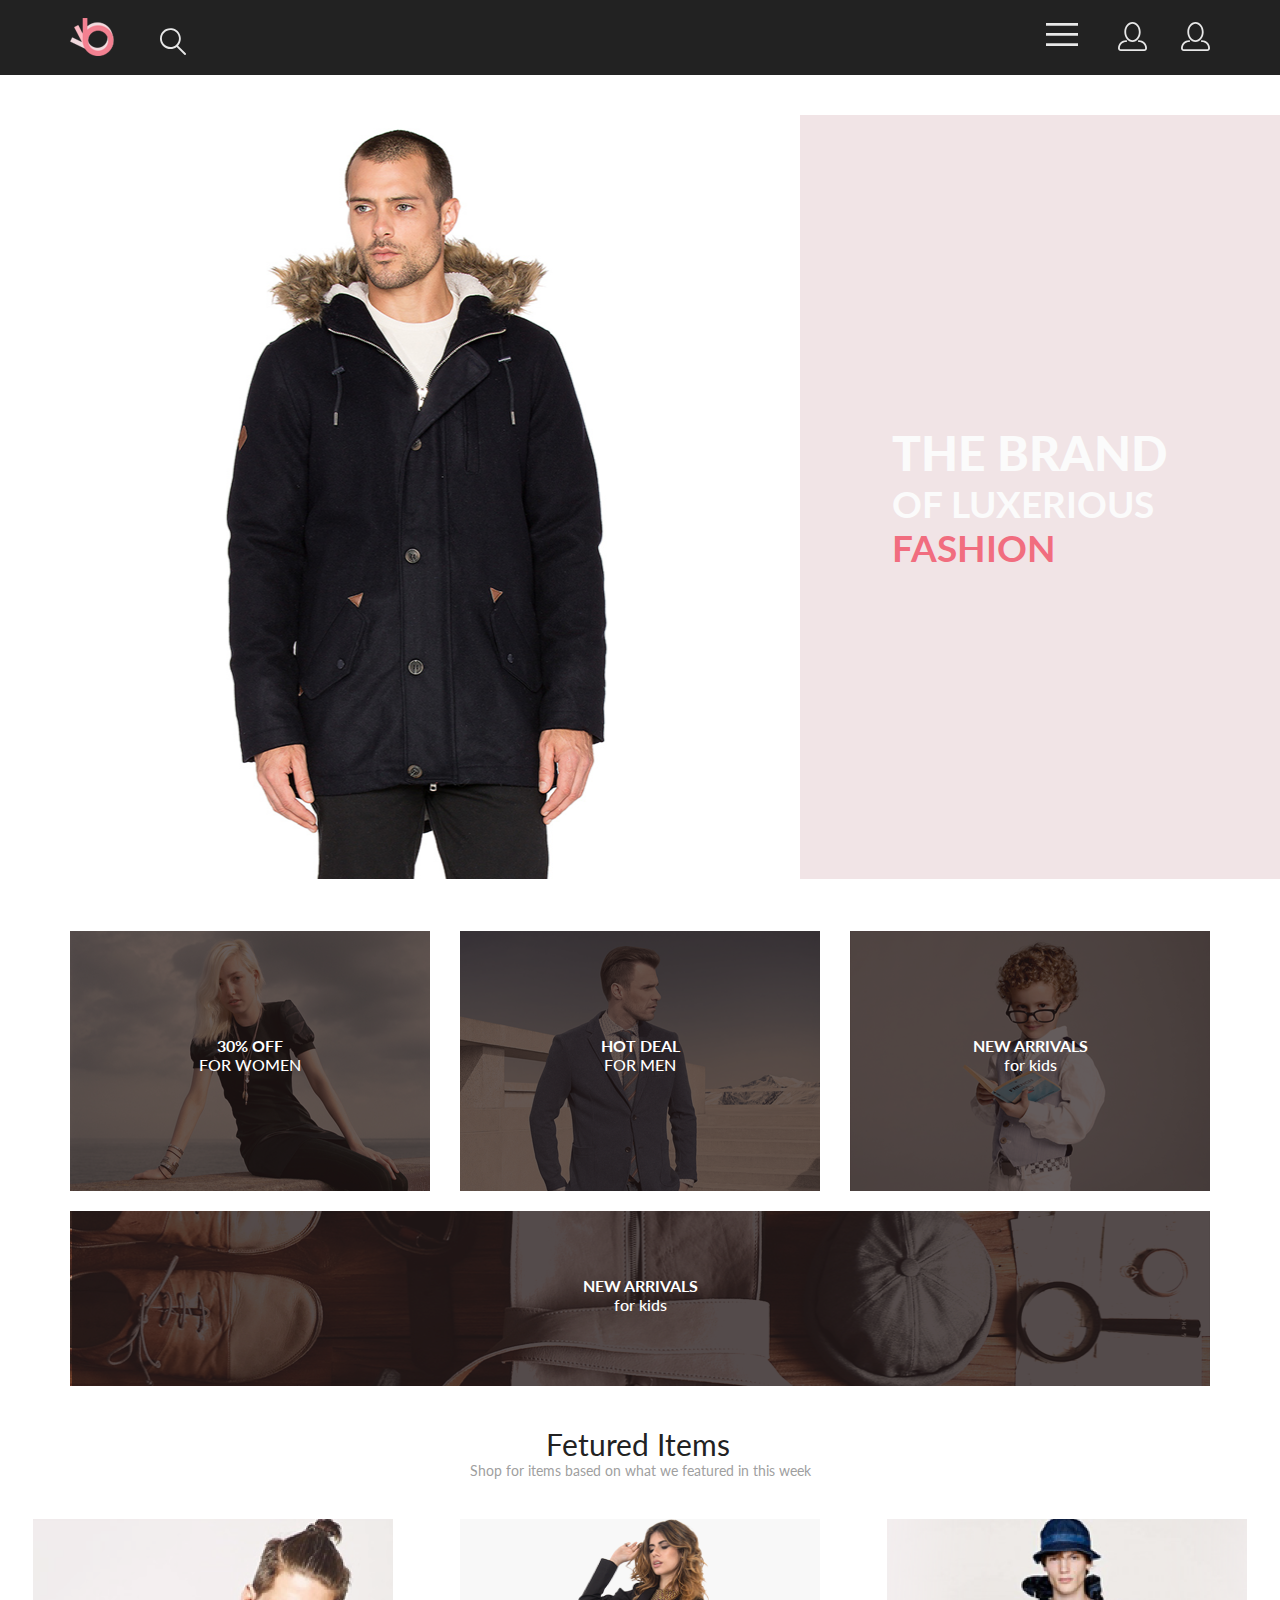
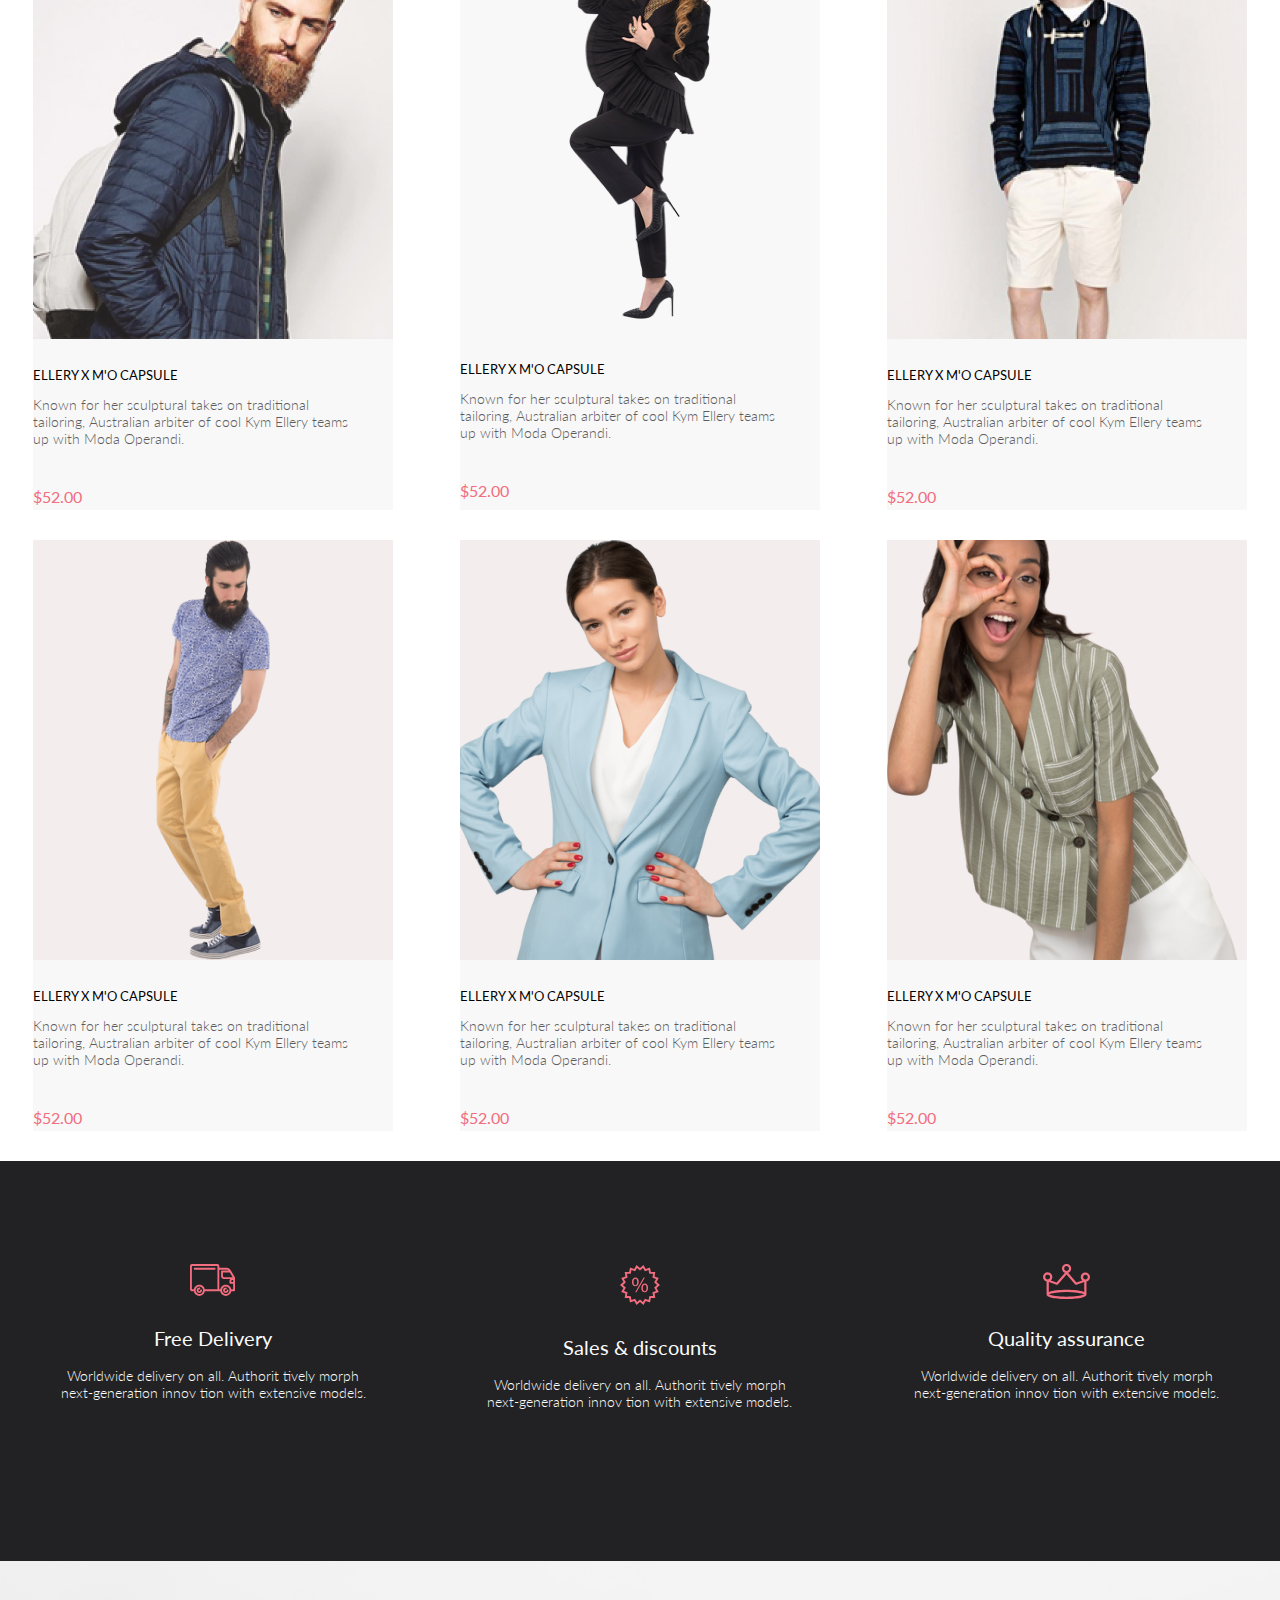
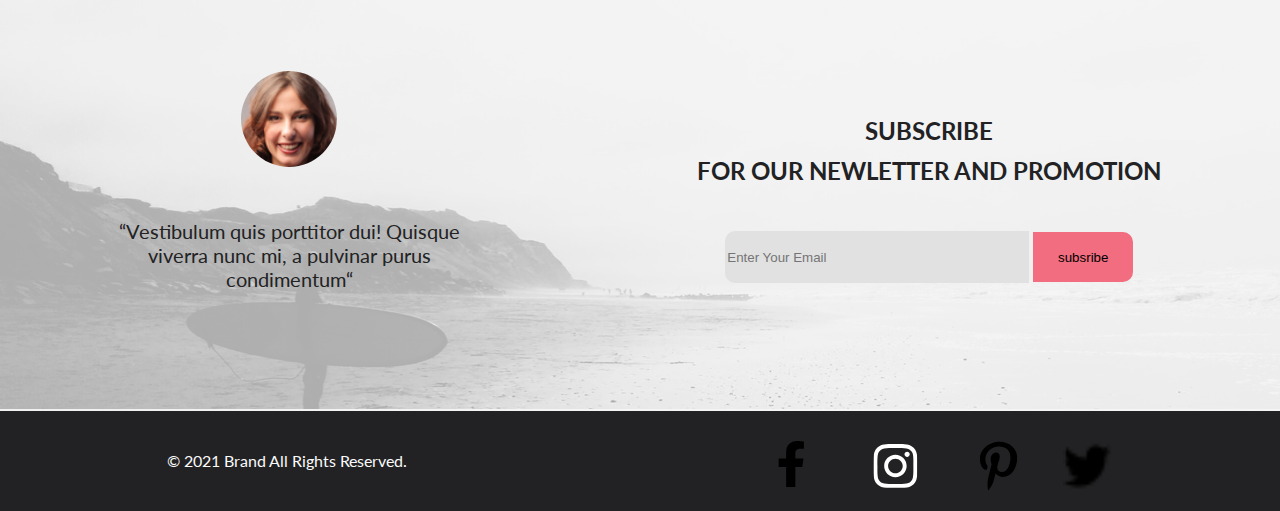
==== commit 814c581e: "add css" ====
--- a/index.html
+++ b/index.html
@@ -136,7 +136,9 @@
                 </div>
                 <div class="catalog__photo">
                     <li>
-                        <img src="./img/woman-photo.png" alt="woman-photo">
+                        <div class="woman">
+                            <img src="./img/woman-photo.png" alt="woman-photo">
+                        </div>
                         <h3 class="catalog__title-text-1">ELLERY X M'O CAPSULE</h3>
                         <p class="catalog__text">Known for her sculptural takes on traditional <br> tailoring,
                             Australian arbiter of cool Kym
@@ -266,6 +268,7 @@
 
         </ul>
     </footer>
+
 </body>
 
 </html>--- a/css/style.css
+++ b/css/style.css
@@ -33,6 +33,11 @@
 
 .header {
     background-color: var(--black);
+}
+
+.woman {
+    text-align: center;
+
 }
 
 .header__wrp {
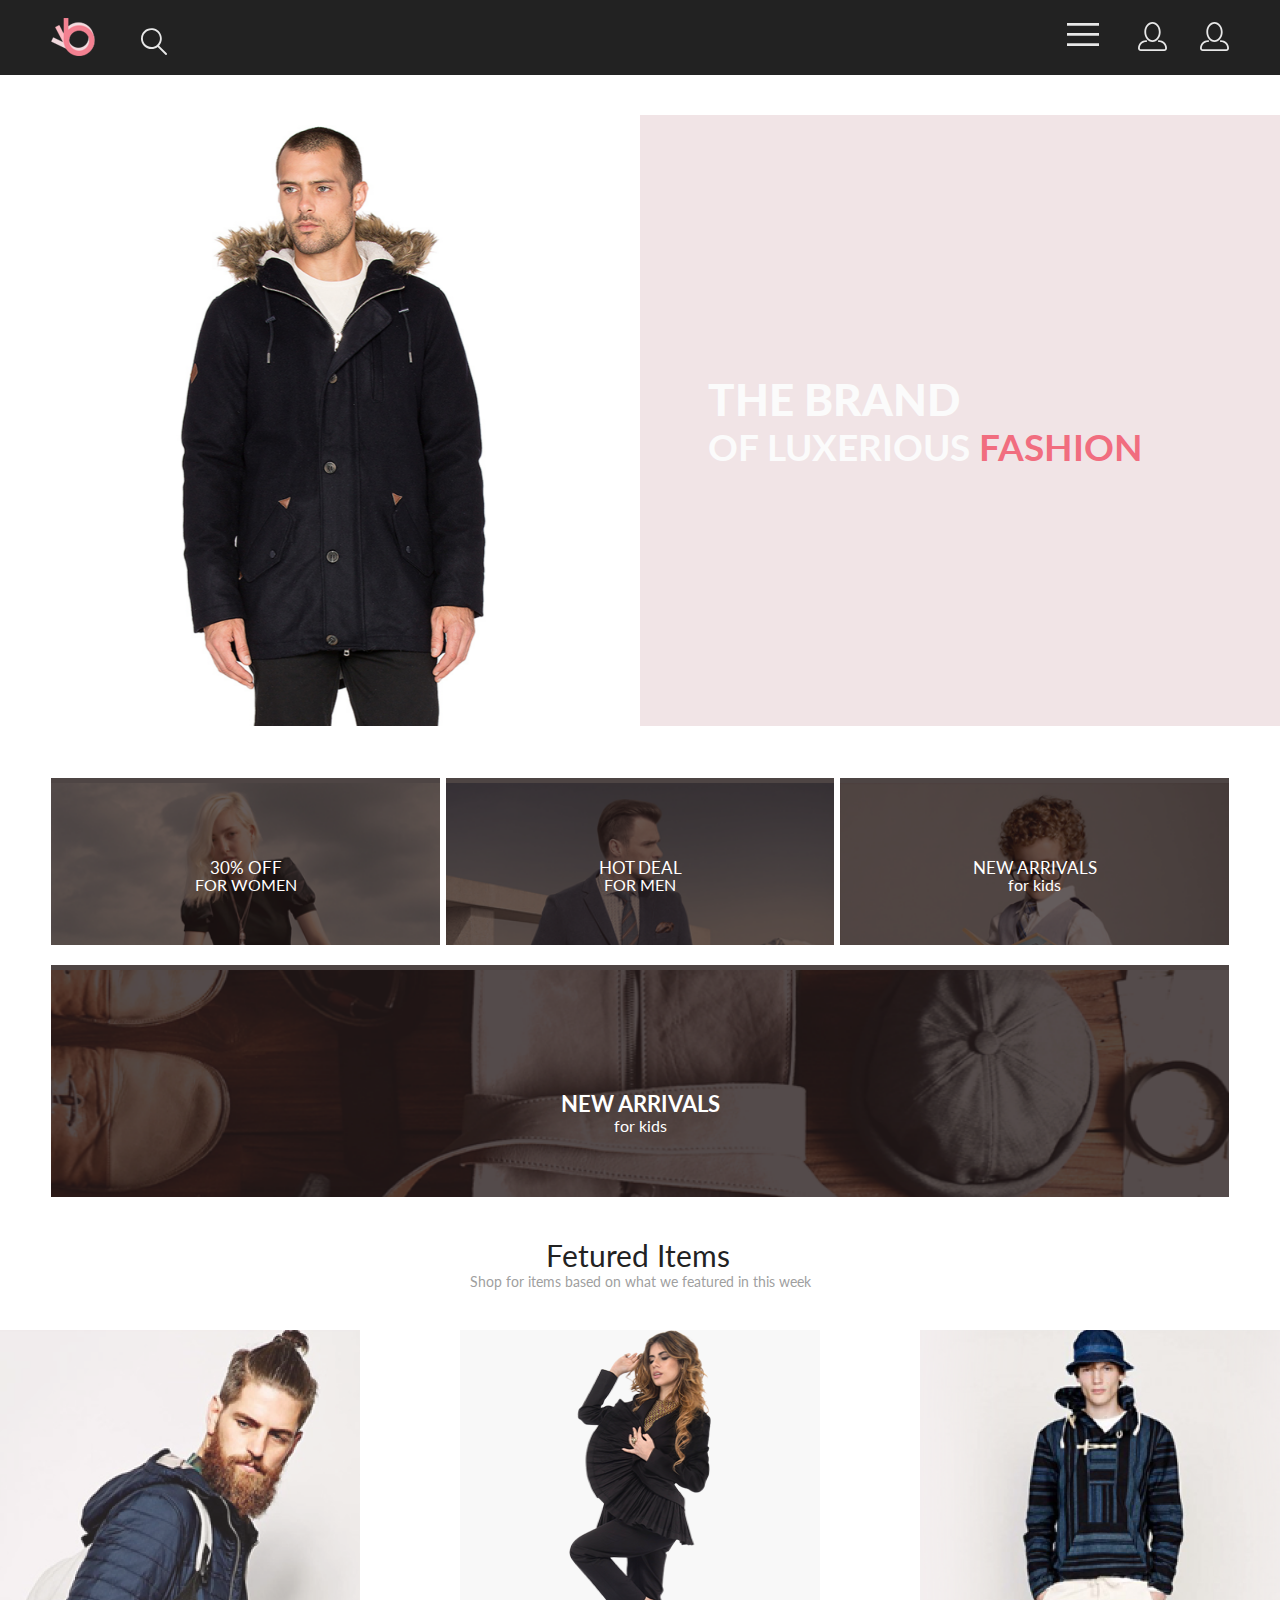
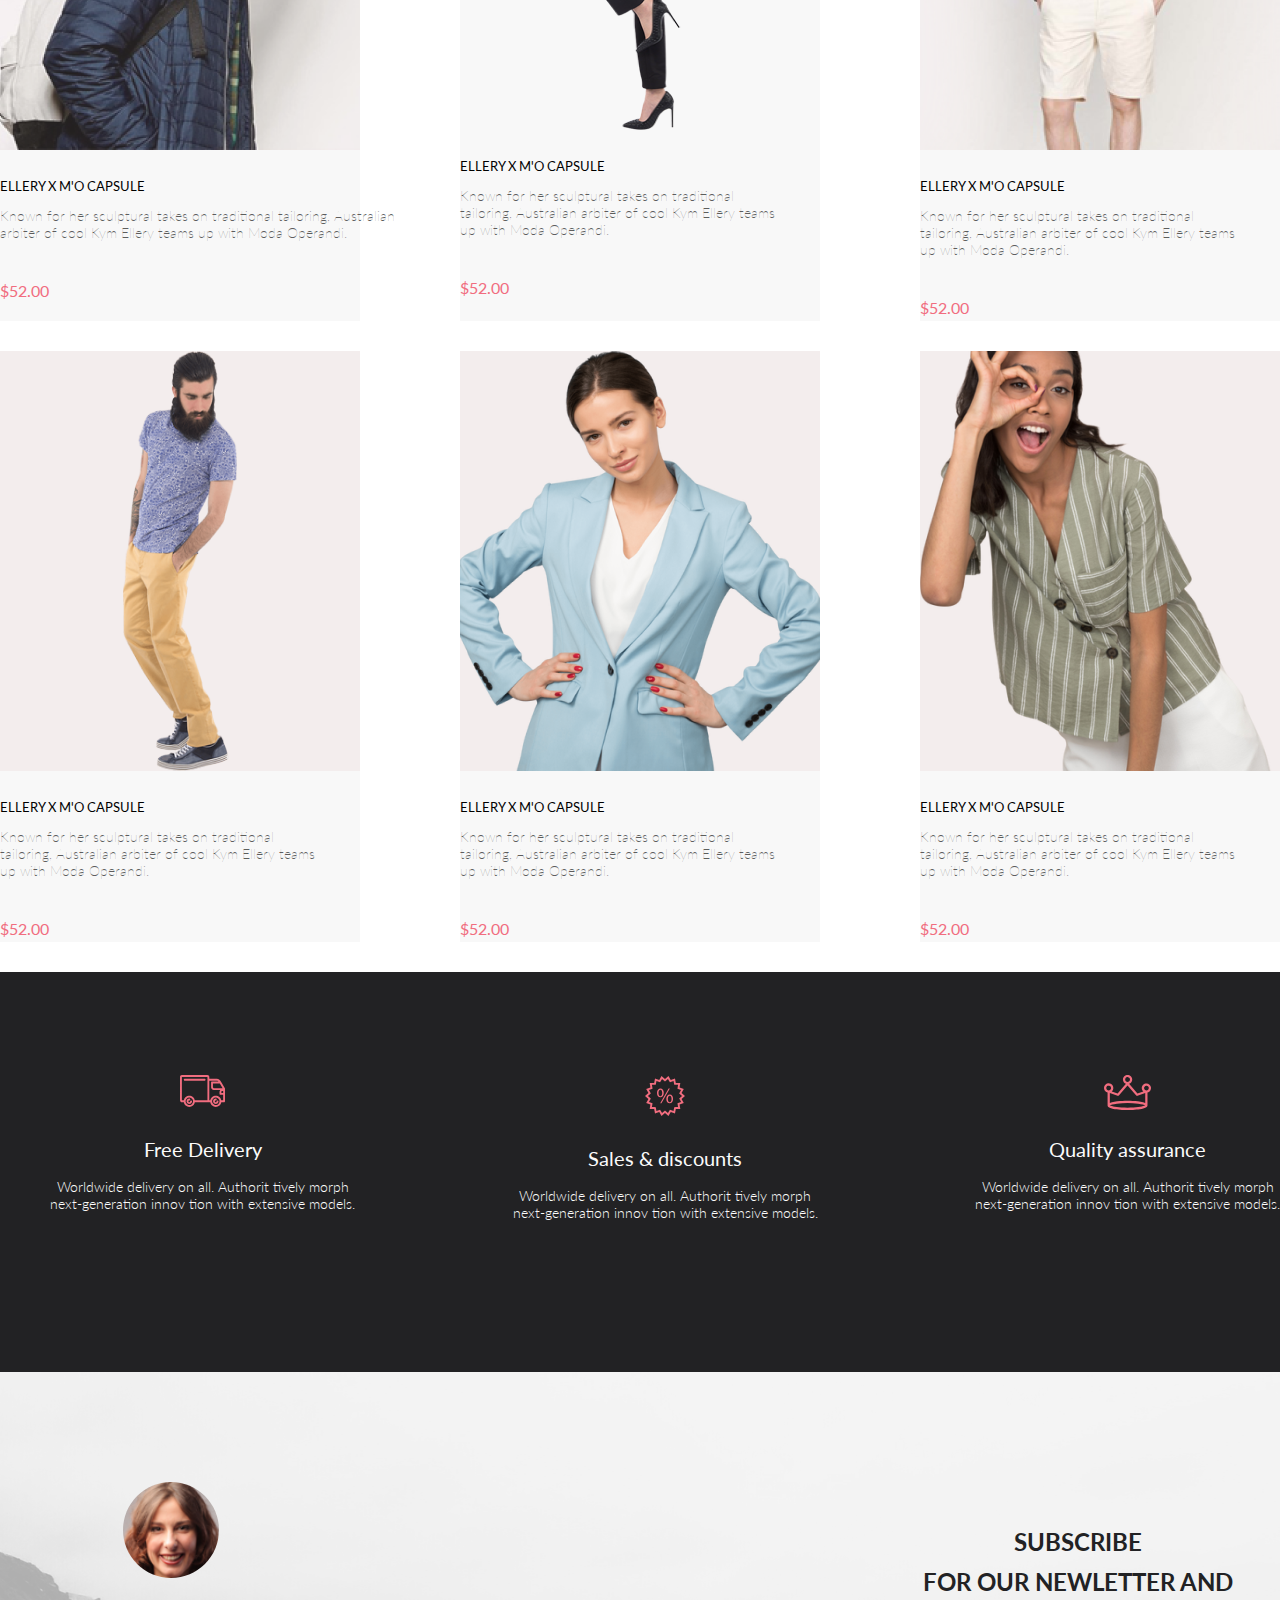
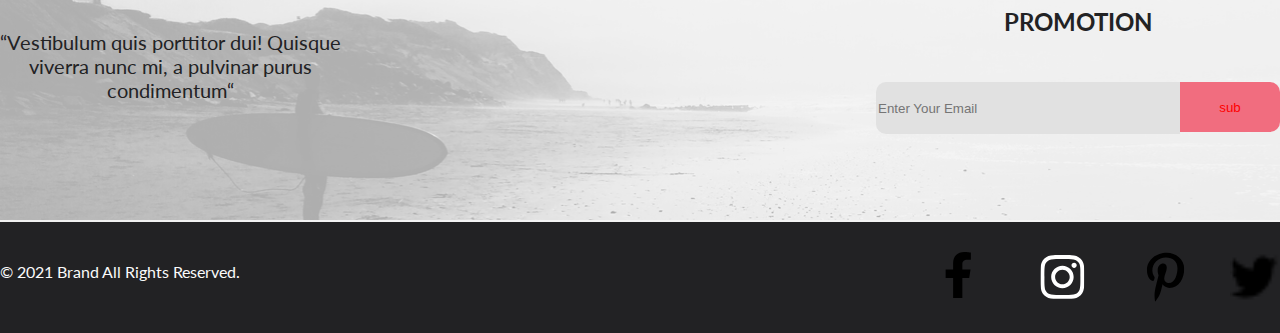
==== commit 71bcda5b: "add html" ====
--- a/index.html
+++ b/index.html
@@ -29,12 +29,12 @@
                 </li>
                 <li class="header__item">
                     <a href="#" class="header__link">
-                        <img src="./img/icon-person.svg" alt="icon-person">
+                        <a href="index.html"> <img src="./img/icon-person.svg" alt="icon-person"></a>
                     </a>
                 </li>
                 <li class="header__item">
                     <a href="#" class="header__link">
-                        <img src="./img/icon-person.svg" alt="icon-person">
+                        <a href="registration.html"> <img src="./img/icon-person.svg" alt="icon-person"></a>
                     </a>
                 </li>
             </ul>
@@ -88,11 +88,11 @@
                     sales
                 </h2>
                 <ul class="sales__list">
-                    <div class="gg">
-                        <li class="sales__item sales__item--woman">
-                            <h3 class="sales__text">30% OFF</h3>
-                            <p class="sales__text-words"> FOR WOMEN</p>
-                    </div>
+
+                    <li class="sales__item sales__item--woman">
+                        <h3 class="sales__text">30% OFF</h3>
+                        <p class="sales__text-words"> FOR WOMEN</p>
+
                     </li>
                     <li class=" sales__item sales__item--man">
                         <h3 class="sales__text">HOT DEAL</h3>
@@ -124,14 +124,14 @@
             </div>
             <ul class="catalog__list">
                 <div class="catalog__photo">
-                    <li class="catalog__item"><img class="catalog__item-image" src="./img/man-photo.png"
-                            alt="man-photo">
+                    <li class="catalog__item">
+                        <img class="catalog__item-image" src="./img/man-photo.png" alt="man-photo">
                         <h3 class="catalog__title-text"> ELLERY X M'O CAPSULE</h3>
-                        <p class="catalog__text"> Known for her sculptural takes on traditional <br> tailoring,
+                        <p class="catalog__text">Known for her sculptural takes on traditional tailoring,
                             Australian
-                            arbiter of cool Kym Ellery
-                            teams <br> up with Moda Operandi.</p>
-                        <p class="catalog__price">$52.00</p>
+                            arbiter of cool Kym Ellery teams up with Moda Operandi.</p>
+                        <p class="catalog__price">$52.00</p>
+
                     </li>
                 </div>
                 <div class="catalog__photo">
@@ -139,7 +139,7 @@
                         <div class="woman">
                             <img src="./img/woman-photo.png" alt="woman-photo">
                         </div>
-                        <h3 class="catalog__title-text-1">ELLERY X M'O CAPSULE</h3>
+                        <h3 class="catalog__title-text">ELLERY X M'O CAPSULE</h3>
                         <p class="catalog__text">Known for her sculptural takes on traditional <br> tailoring,
                             Australian arbiter of cool Kym
                             Ellery
@@ -249,10 +249,12 @@
             <div class="registration-head">
                 <li>
                     <h1 class="registration-words">SUBSCRIBE <br>
-                        FOR OUR NEWLETTER AND PROMOTION</h1>
+                        FOR OUR NEWLETTER AND <br> PROMOTION</h1>
                     <form action="#">
-                        <input class="registration-email" type="text" placeholder="Enter Your Email"> <button
-                            class="button" type="submit">subsribe</button>
+                        <div class="sub">
+                            <input class="registration-email" type="text" placeholder="Enter Your Email"> <button
+                                class="button" type="submit">sub</button>
+                        </div>
                     </form>
                 </li>
             </div>
--- a/css/style.css
+++ b/css/style.css
@@ -33,6 +33,7 @@
 
 .header {
     background-color: var(--black);
+
 }
 
 .woman {
@@ -114,6 +115,7 @@
 
 .sales__item--woman {
     background-image: url(../img/woman5-photo.png);
+
 }
 
 .sales__item--man {
@@ -128,6 +130,8 @@
     background-image: url(../img/shoes-sales.png);
     margin-top: 20px;
     background-repeat: no-repeat;
+    min-width: 100%;
+
 }
 
 .sales__text {
@@ -135,7 +139,7 @@
     line-height: 19px;
     text-align: center;
     color: #FFFFFF;
-    padding-top: 105px;
+    padding-top: 30px;
 }
 
 .sales__text-words {
@@ -210,6 +214,18 @@
     margin-bottom: 30px;
 }
 
+.catalog__photo-1 {
+    width: 360px;
+    height: 591px;
+    left: 14.38%;
+    right: 63.12%;
+    top: 41.2%;
+    bottom: 43.63%;
+    background: #F8F8F8;
+    margin-bottom: 30px;
+}
+
+
 .catalog__title-text {
     font-weight: 400;
     font-size: 13px;
@@ -229,11 +245,12 @@
 }
 
 .catalog__text {
-    font-weight: 300;
+    font-weight: 100;
     font-size: 14px;
     line-height: 17px;
     color: #5D5D5D;
     margin-bottom: 40px;
+
 }
 
 .catalog__price {
@@ -278,7 +295,7 @@
     top: 77.32%;
     bottom: 13.77%;
     background: #222224;
-    height: 400px;
+    min-height: 400px;
 }
 
 .footer__img {
@@ -339,7 +356,7 @@
 
 .registration {
     background-image: url(../img/photo_subscribe.png);
-    height: 450px;
+    min-height: 450px;
     display: flex;
     justify-content: space-around;
 }
@@ -400,7 +417,7 @@
     top: 97.94%;
     bottom: 0%;
     background: #222224;
-    height: 100px;
+    min-height: 100px;
     display: flex;
     justify-content: space-around;
 }
@@ -424,4 +441,584 @@
     width: 50px;
     height: 50px;
     margin-left: 10px;
+}
+
+.section {
+    left: 0%;
+    right: 0%;
+    top: 5.26%;
+    bottom: 84.35%;
+    background: #F8F3F4;
+    min-height: 148px;
+}
+
+.main__registration {
+    font-style: normal;
+    font-weight: 400;
+    font-size: 24px;
+    line-height: 29px;
+    color: #F16D7F;
+    padding-top: 59px;
+    padding-left: 259px;
+}
+
+.name {
+    font-style: normal;
+    font-weight: 300;
+    font-size: 16px;
+    line-height: 19px;
+    color: #222222;
+    margin-bottom: 20px;
+    margin-top: 103px;
+}
+
+.name__regist {
+    left: 14.38%;
+    right: 63.12%;
+    top: 22.88%;
+    bottom: 73.96%;
+    background: #FFFFFF;
+}
+
+.first {
+    left: 14.38%;
+    right: 63.12%;
+    top: 22.88%;
+    bottom: 73.96%;
+    background: #FFFFFF;
+    height: 45px;
+    width: 360px;
+    margin-bottom: 21px;
+}
+
+.last {
+    left: 14.38%;
+    right: 63.12%;
+    top: 22.88%;
+    bottom: 73.96%;
+    background: #FFFFFF;
+    height: 45px;
+    width: 360px;
+}
+
+.radio {
+    display: flex;
+}
+
+.female {
+    margin-left: 20px;
+    margin-top: 34px;
+}
+
+.male {
+    margin-top: 34px;
+}
+
+.login {
+    margin-top: 35px;
+    margin-bottom: 20px;
+}
+
+.email {
+    left: 14.38%;
+    right: 63.12%;
+    top: 22.88%;
+    bottom: 73.96%;
+    background: #FFFFFF;
+    height: 45px;
+    width: 360px;
+    margin-bottom: 21px;
+}
+
+.password {
+    left: 14.38%;
+    right: 63.12%;
+    top: 22.88%;
+    bottom: 73.96%;
+    background: #FFFFFF;
+    height: 45px;
+    width: 360px;
+}
+
+.main__text {
+    margin-top: 15px;
+    font-style: normal;
+    font-weight: 300;
+    font-size: 13px;
+    line-height: 16px;
+    color: #B1B1B1;
+}
+
+.join {
+    left: 14.38%;
+    right: 75.19%;
+    top: 52.77%;
+    bottom: 43.72%;
+    background: #F16D7F;
+    width: 172px;
+    height: 60px;
+    border: 0px solid #000;
+    margin-top: 39px;
+}
+
+.first__text {
+    font-style: normal;
+    font-weight: 300;
+    font-size: 24px;
+    line-height: 29px;
+    color: #000000;
+    padding-bottom: 22px;
+}
+
+.second__text {
+    font-style: normal;
+    font-weight: 300;
+    font-size: 24px;
+    line-height: 29px;
+    color: #000000;
+}
+
+.sales__main {
+    font-style: normal;
+    font-weight: 300;
+    font-size: 24px;
+    line-height: 29px;
+    color: #000000;
+
+}
+
+.main__marks {
+    display: flex;
+    margin-top: 21px;
+}
+
+.mark {
+    padding-right: 10px;
+}
+
+.regist {
+    display: flex;
+    justify-content: space-around;
+}
+
+.yclygi {
+    margin-top: 124px;
+}
+
+.join {
+    margin-bottom: 30px;
+}
+
+@media (max-width: 1599px) {
+    .container {
+        width: 92%;
+    }
+}
+
+.text-focus-in {
+    -webkit-animation: text-focus-in 1s cubic-bezier(0.55, 0.085, 0.68, 0.53) both;
+    animation: text-focus-in 1s cubic-bezier(0.55, 0.085, 0.68, 0.53) both;
+}
+
+/**декстоп**/
+.header {
+    background-color: #222222;
+    color: red;
+}
+
+.header .header__wrp {
+    display: flex;
+    align-items: center;
+    min-height: 75px;
+    justify-content: space-between;
+}
+
+.header .header__logo {
+    margin: 0 41px 0 0;
+}
+
+.header .header__menu-list {
+    display: flex;
+    align-items: center;
+}
+
+.header .header__burger {
+    border: none;
+    background-color: transparent;
+}
+
+.header .header__link {
+    margin: 0 0 0 33px;
+}
+
+.header .header__icon {
+    fill: #E8E8E8;
+    position: relative;
+}
+
+.header .header__link--basket::before {
+    position: absolute;
+    width: 10px;
+    height: 10px;
+    top: 20px;
+    content: "5";
+    color: white;
+    background-color: green;
+    z-index: 1;
+}
+
+.header .header__burger:hover .header__icon,
+.header .header__link:hover .header__icon,
+.header .header__burger:focus .header__icon,
+.header .header__link:focus .header__icon {
+    fill: #F18B99;
+    cursor: pointer;
+}
+
+.header .header__burger:active .header__icon,
+.header .header__link:active .header__icon {
+    opacity: 0.7;
+}
+
+.header .header__nav {
+    display: none;
+}
+
+/**планшет**/
+/**мобилка**/
+@media (max-width: 767px) {
+    .header__link {
+        display: none;
+    }
+}
+
+.sales .sales__list {
+    display: flex;
+    justify-content: space-between;
+    flex-wrap: wrap;
+}
+
+.sales .sales__item {
+    font-size: 22px;
+    line-height: 24px;
+    font-weight: 400;
+    font-style: normal;
+    min-height: 260px;
+    width: 360px;
+    background-color: #4e4544;
+    background-position: center;
+    background-repeat: no-repeat;
+    background-size: cover;
+    flex-direction: column;
+    display: flex;
+    justify-content: center;
+    align-items: center;
+}
+
+@media (max-width: 1599px) {
+    .sales .sales__item {
+        min-height: 167px;
+        width: 33%;
+        background-position-y: 5px;
+    }
+}
+
+@media (max-width: 1000px) {
+    .sales .sales__item {
+        background-position-y: center;
+    }
+}
+
+@media (max-width: 767px) {
+    .sales .sales__item {
+        width: 100%;
+        height: 247px;
+    }
+}
+
+.sales .sales__text {
+    font-size: 19px;
+    line-height: 16px;
+    font-weight: 400;
+    font-style: normal;
+    color: white;
+}
+
+@media (max-width: 1599px) {
+    .sales .sales__text {
+        font-size: 17px;
+        line-height: 15px;
+        font-weight: 400;
+        font-style: normal;
+    }
+}
+
+.sales .sales__item-title {
+    font-size: 24px;
+    line-height: 28px;
+    font-weight: 700;
+    font-style: normal;
+    color: #F18B99;
+}
+
+.sales__item--woman {
+    background-image: url(../img/woman5-photo.png);
+}
+
+.sales__item--man {
+    background-image: url(../img/man-sales.png);
+}
+
+.sales__item--kids {
+    background-image: url(../img/kids-sales.png);
+}
+
+.sales__item--shoes {
+    background-image: url(../img/shoes-sales.png);
+
+
+}
+
+@media (max-width: 1599px) {
+    .sales .sales__item--shoes {
+        height: 117px;
+    }
+
+    .catalog__item {
+        max-width: 31%;
+    }
+
+    @media (max-width: 767px) {
+        .sales .sales__item--shoes {
+            height: 111px;
+        }
+    }
+
+    .catalog__list {
+        display: flex;
+        justify-content: space-between;
+        flex-wrap: wrap;
+    }
+
+    .catalog__item {
+        width: 31%;
+
+    }
+
+    @media (max-width: 1000px) {
+        .catalog__item {
+            width: 48%;
+        }
+    }
+
+    .catalog__item {
+        width: 31%;
+        max-height: 30%;
+    }
+
+    .catalog__item-img {
+        width: 100%;
+        object-fit: cover;
+    }
+
+    .catalog__item {
+        position: relative;
+    }
+
+
+    .catalog__item {
+        position: absolute;
+    }
+
+
+
+    .catalog__menu {
+        display: flex;
+        justify-content: space-between;
+        flex-wrap: wrap;
+    }
+
+    .brand {
+        display: flex;
+    }
+
+    .brand__img {
+        width: 50%;
+        height: 765px;
+    }
+
+    .brand__title-wrp {
+        flex-grow: 1;
+        background-color: #F1E4E6;
+        padding: 0 0 0 92px;
+        display: flex;
+        align-items: center;
+    }
+
+    .brand__title {
+        font-size: 48px;
+        line-height: 50px;
+        font-weight: 900;
+        font-style: normal;
+        text-transform: uppercase;
+    }
+
+    .brand__title-lower {
+        font-size: 32px;
+        line-height: 38px;
+        font-weight: 700;
+        font-style: normal;
+        display: block;
+    }
+
+    .brand__title-pink {
+        color: #F18B99;
+    }
+
+    @media (max-width: 1599px) {
+        .brand__img {
+            height: 100%;
+        }
+
+        .brand__title-wrp {
+            padding: 0 0 0 68px;
+        }
+
+        .brand__title {
+            font-size: 44px;
+            line-height: 52px;
+            font-weight: 900;
+            font-style: normal;
+        }
+
+        .brand__title-lower {
+            font-size: 24px;
+            line-height: 29px;
+            font-weight: 700;
+            font-style: normal;
+        }
+    }
+
+    @media (max-width: 1000px) {
+        .brand__img {
+            height: 370px;
+        }
+    }
+
+    @media (max-width: 767px) {
+        .brand__img {
+            display: none;
+        }
+
+        .brand__title-wrp {
+            padding: 0 0 0 83px;
+            min-height: 363px;
+        }
+
+        .brand__title {
+            font-size: 38px;
+            line-height: 45px;
+            font-weight: 900;
+            font-style: normal;
+        }
+
+        .brand__title-lower {
+            font-size: 20px;
+            line-height: 24px;
+            font-weight: 700;
+            font-style: normal;
+        }
+    }
+
+    .subcsribe {
+        min-height: 448px;
+        background-color: #F2F2F2;
+        background-image: url(../img/subscribe-bkg.jpg);
+        background-position: 20px 20px;
+    }
+
+    .button {
+        color: red;
+        display: flex;
+        justify-content: center;
+        align-items: center;
+    }
+
+    .button .button--transparent {
+        background-color: transparent;
+    }
+}
+
+@media (max-width: 1599px) {
+    .footer__services-text {
+        display: flex;
+        justify-content: space-between;
+        flex-wrap: wrap;
+    }
+
+    .services {
+        margin-left: 50px;
+        margin-bottom: 40px;
+    }
+
+    .registration {
+        display: flex;
+        justify-content: space-between;
+        flex-wrap: wrap;
+    }
+
+    .sub {
+        display: flex;
+    }
+
+    .button {
+        margin-top: 40px;
+    }
+
+    .contact {
+        display: flex;
+        justify-content: space-between;
+        flex-wrap: wrap;
+    }
+
+    @media (max-width: 820px) {
+        .operator__head {
+            margin-left: 10px;
+        }
+
+        .registration {
+            display: flex;
+            justify-content: space-between;
+            flex-wrap: wrap;
+        }
+    }
+
+    @media (max-width: 820px) {
+        .operator__head {
+            margin-left: 40px;
+        }
+
+        .catalog__list {
+            margin-left: 20px;
+        }
+
+        .catalog__menu {
+            margin-left: 20px;
+        }
+    }
+
+    @media (max-width: 390px) {
+        .button {
+            width: 80px;
+        }
+    }
+
+
+
+
+
+
+
+
+
 }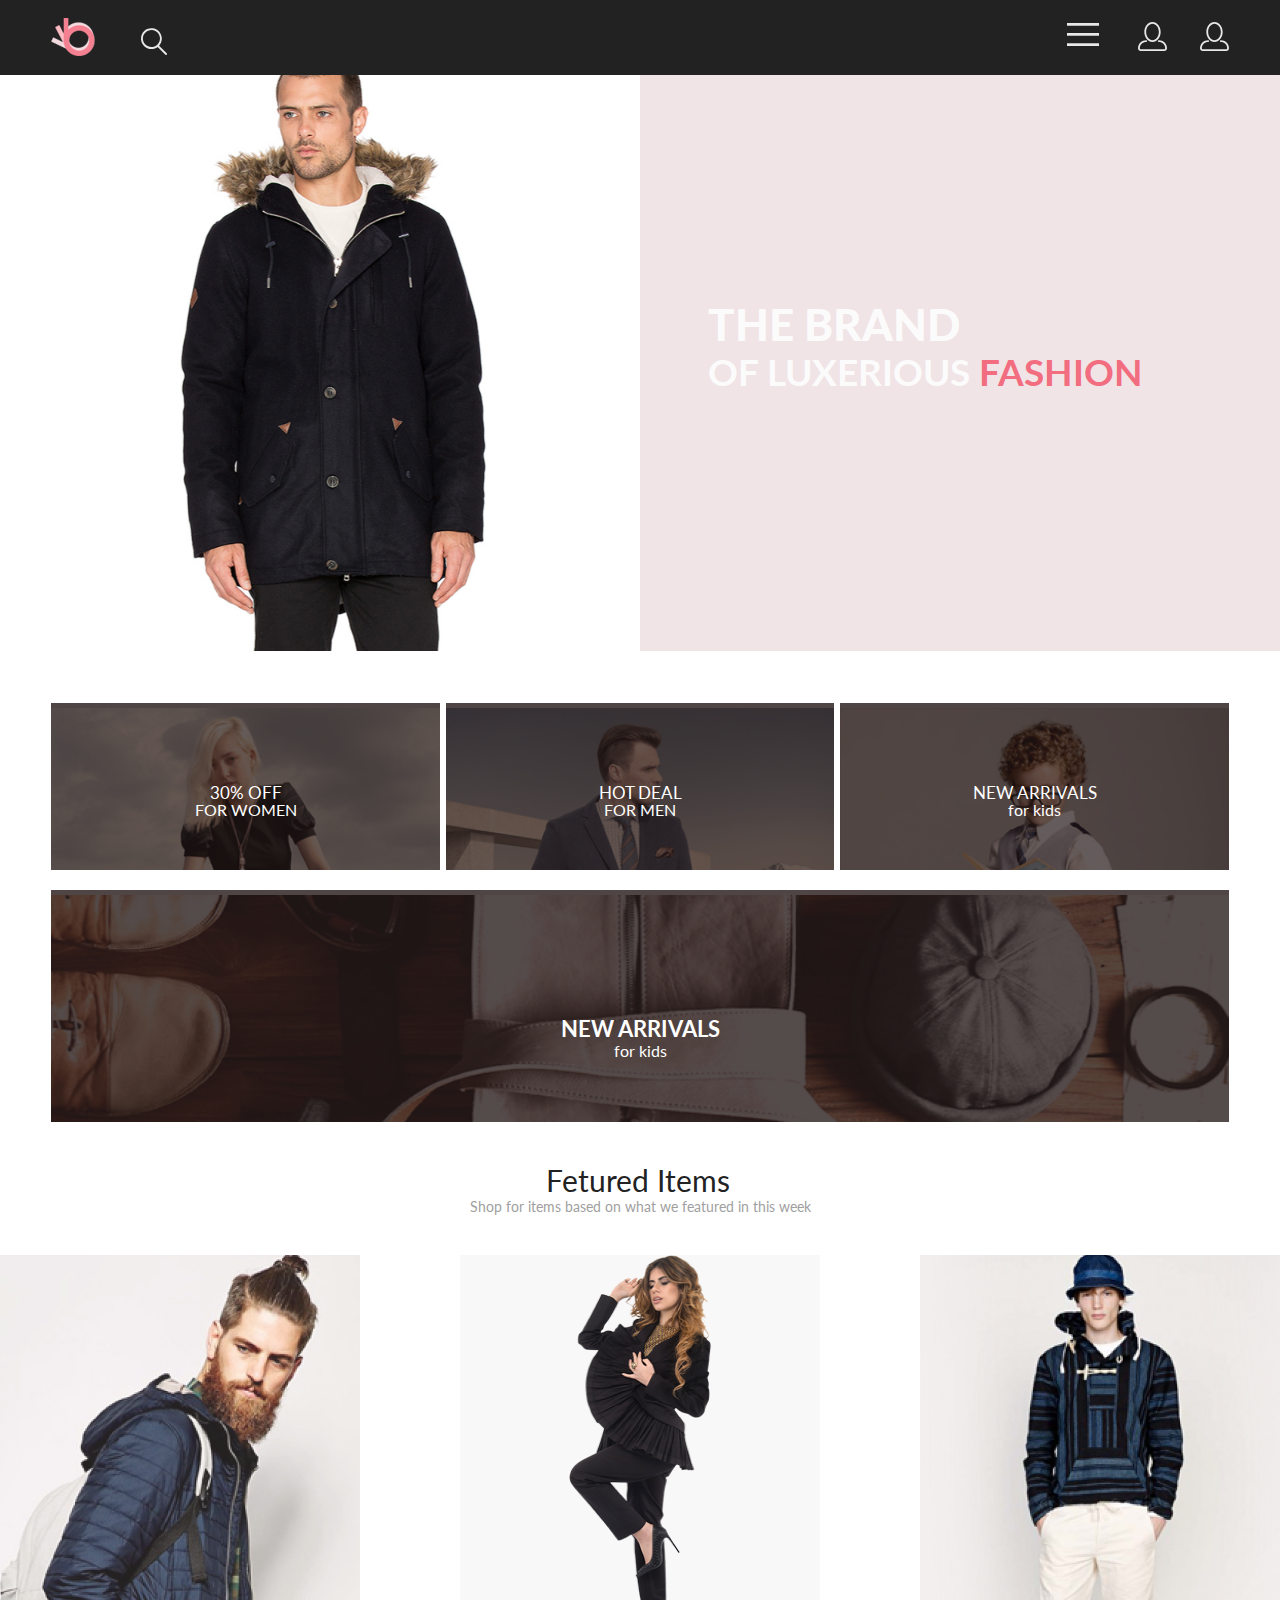
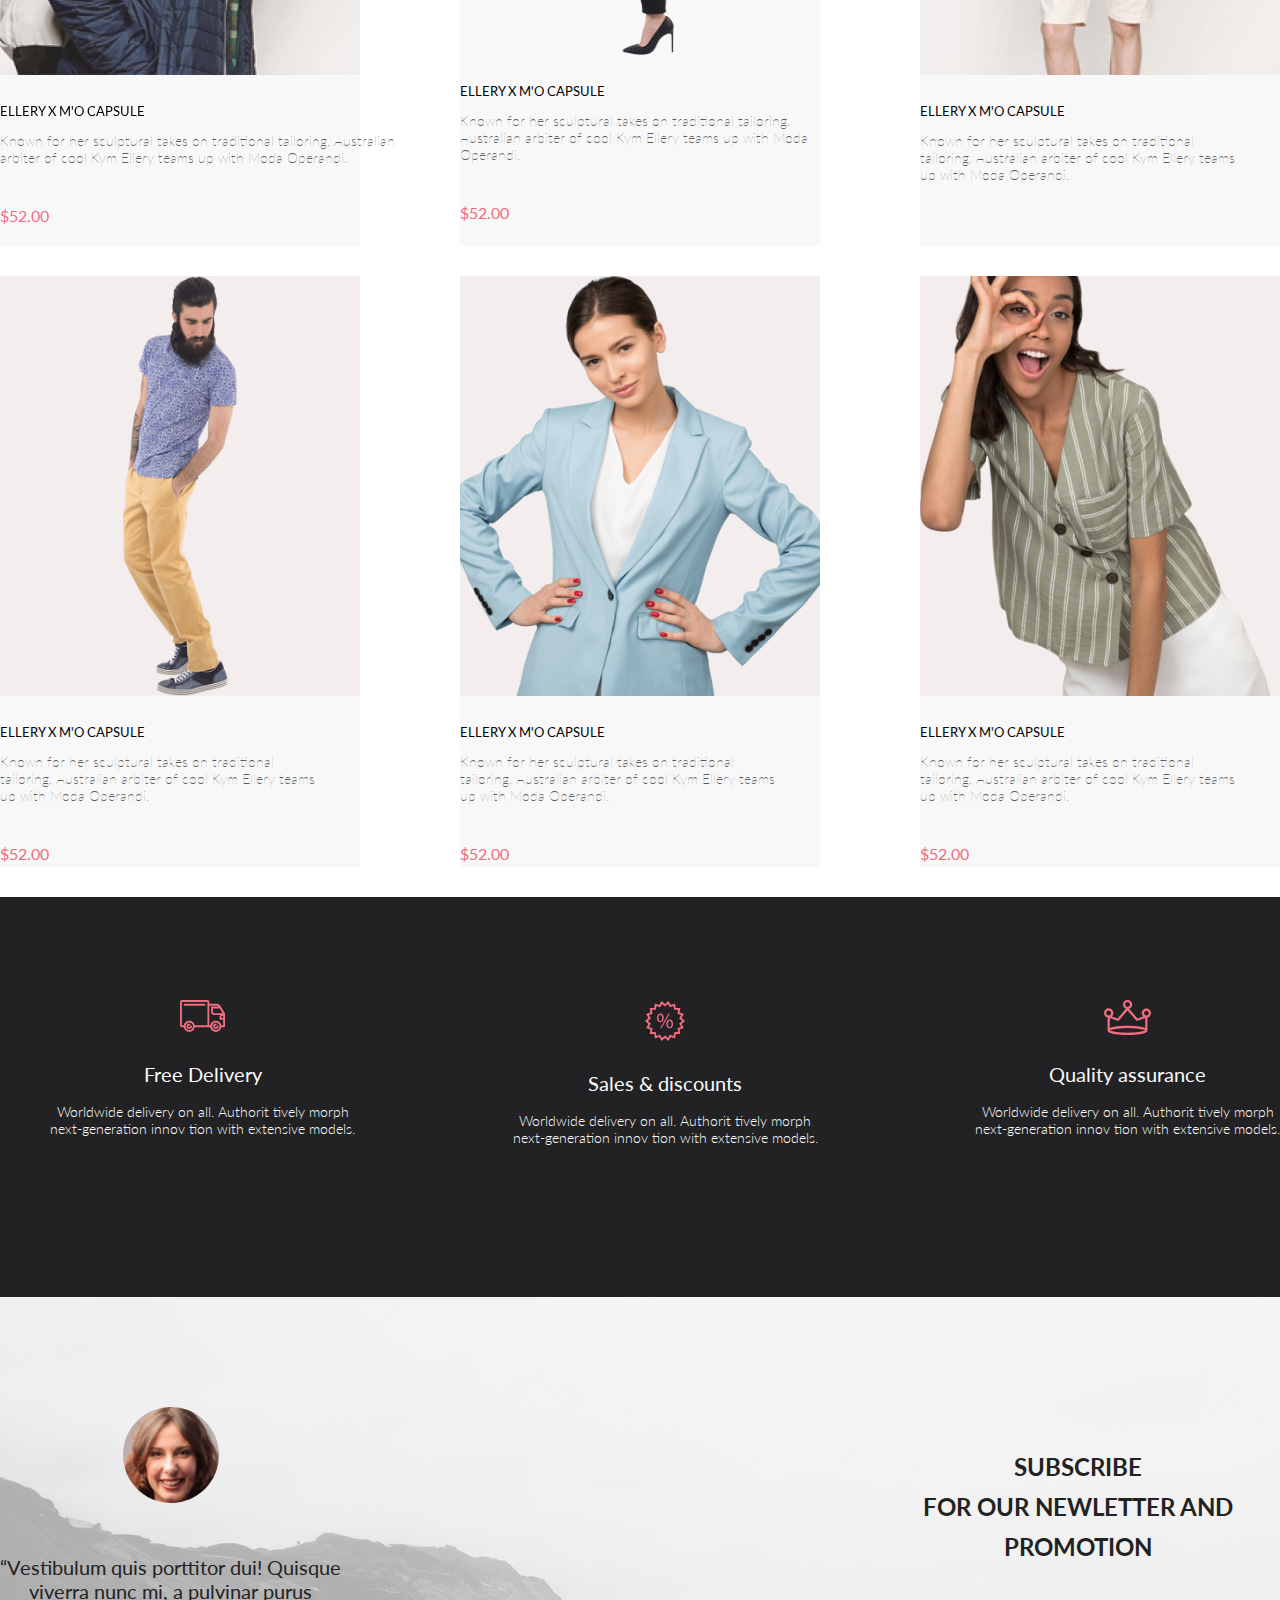
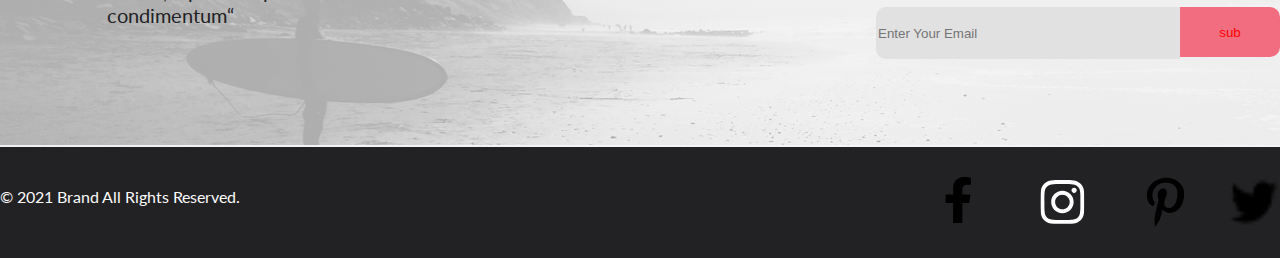
==== commit 6eca723a: "add css" ====
--- a/index.html
+++ b/index.html
@@ -135,28 +135,27 @@
                     </li>
                 </div>
                 <div class="catalog__photo">
-                    <li>
+                    <li class="gg">
                         <div class="woman">
                             <img src="./img/woman-photo.png" alt="woman-photo">
                         </div>
-                        <h3 class="catalog__title-text">ELLERY X M'O CAPSULE</h3>
-                        <p class="catalog__text">Known for her sculptural takes on traditional <br> tailoring,
-                            Australian arbiter of cool Kym
-                            Ellery
-                            teams <br> up with Moda Operandi.</p>
-                        <p class="catalog__price">$52.00</p>
-                    </li>
-                </div>
-                <div class="catalog__photo">
-                    <li>
-                        <img src="./img/man2-photo.png" alt="man2-photo">
-                        <h3 class="catalog__title-text">ELLERY X M'O CAPSULE</h3>
-                        <p class="catalog__text">Known for her sculptural takes on traditional <br> tailoring,
-                            Australian arbiter of cool Kym
-                            Ellery
-                            teams <br> up with Moda Operandi.</p>
-                        <p class="catalog__price">$52.00</p>
-                    </li>
+                        <a class="ff" href="registration.html">
+                            <h3 class="catalog__title-text"> ELLERY X M'O CAPSULE</h3>
+                            <p class="catalog__text">Known for her sculptural takes on traditional tailoring,
+                                Australian
+                                arbiter of cool Kym Ellery teams up with Moda Operandi.</p>
+                            <p class="catalog__price">$52.00</p>
+                        </a>
+                    </li>
+                </div>
+                <div class="catalog__photo">
+                    <img src="./img/man2-photo.png" alt="man2-photo">
+                    <h3 class="catalog__title-text">ELLERY X M'O CAPSULE</h3>
+                    <p class="catalog__text">Known for her sculptural takes on traditional <br> tailoring,
+                        Australian arbiter of cool Kym
+                        Ellery
+                        teams <br> up with Moda Operandi.</p>
+
                 </div>
             </ul>
             <ul class="catalog__menu">
@@ -271,6 +270,8 @@
         </ul>
     </footer>
 
+
+
 </body>
 
 </html>--- a/css/style.css
+++ b/css/style.css
@@ -36,6 +36,13 @@
 
 }
 
+.header {
+    background-color: white;
+    position: fixed;
+    width: 100%;
+    top: 0;
+}
+
 .woman {
     text-align: center;
 
@@ -68,6 +75,8 @@
     border: none;
     background-color: transparent;
 }
+
+
 
 .brand {
     display: flex;
@@ -223,7 +232,22 @@
     bottom: 43.63%;
     background: #F8F8F8;
     margin-bottom: 30px;
-}
+
+}
+
+.woman:hover {
+    background-image: url(../img/card.png);
+    background-repeat: no-repeat;
+}
+
+.ff {
+    text-decoration: none;
+}
+
+.ff:hover {
+    text-decoration: underline;
+}
+
 
 
 .catalog__title-text {
@@ -561,6 +585,10 @@
     margin-top: 39px;
 }
 
+.join:hover {
+    border-radius: 20px;
+}
+
 .first__text {
     font-style: normal;
     font-weight: 300;
@@ -1012,13 +1040,26 @@
             width: 80px;
         }
     }
-
-
-
-
-
-
-
-
-
+}
+
+@media(max-width: 500px) {
+    .catalog__photo {
+        margin-left: 50px;
+    }
+
+    .registration-head {
+        margin-left: 50px;
+    }
+
+    .delivery {
+        margin-left: 30px;
+    }
+
+    .sales {
+        margin-left: 30px;
+    }
+
+    .Quality {
+        margin-left: 30px;
+    }
 }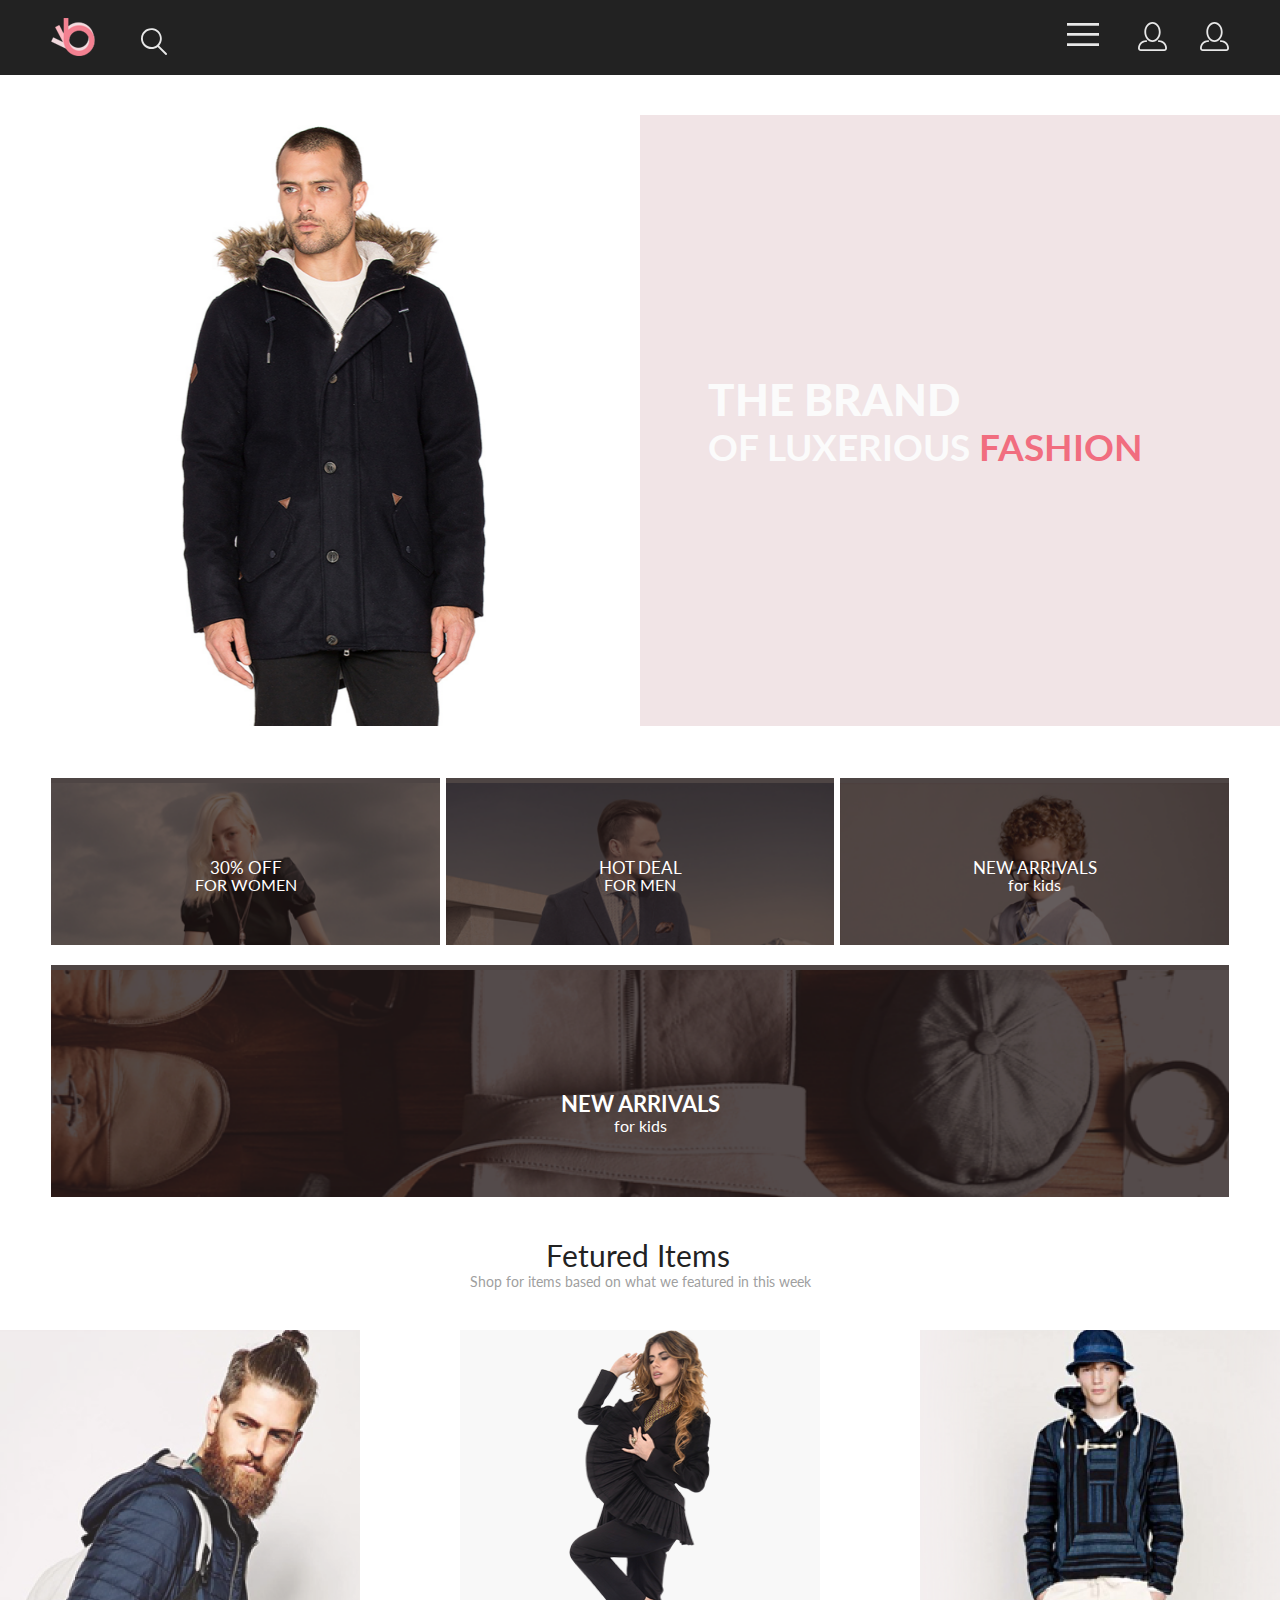
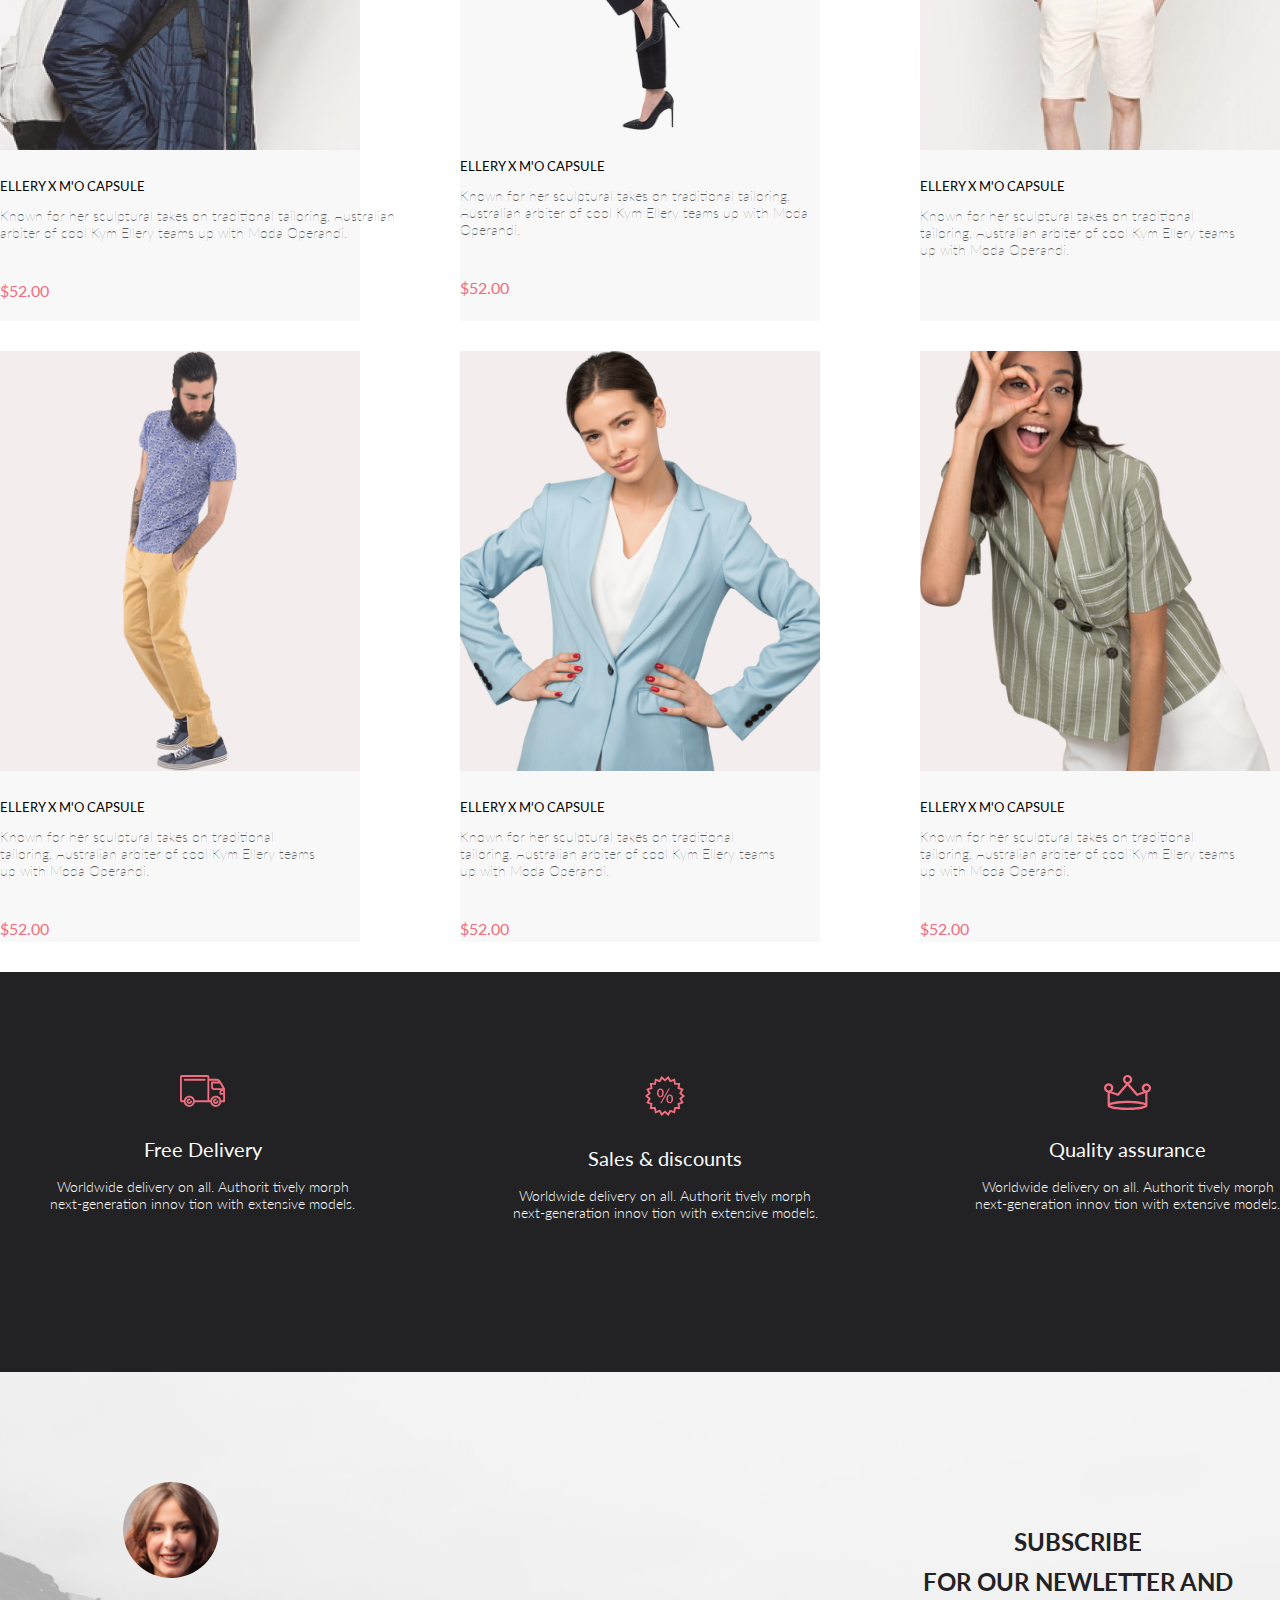
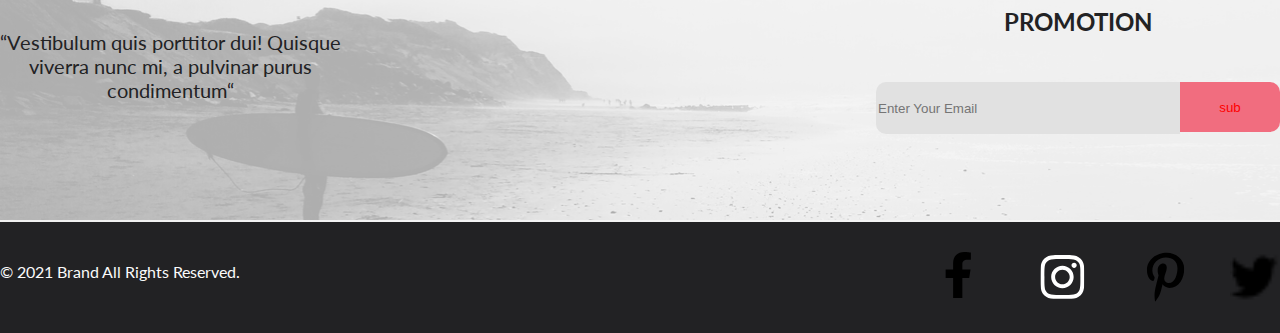
==== commit a75ba440: "add css" ====
--- a/index.html
+++ b/index.html
@@ -24,17 +24,17 @@
             <ul class="header__list">
                 <li class="header__item">
                     <button class="header__button">
-                        <img src="./img/icon-burger.svg" alt="icon-burger">
+                        <a href="index.html"></a><img src="./img/icon-burger.svg" alt="icon-burger">
                     </button>
-                </li>
-                <li class="header__item">
-                    <a href="#" class="header__link">
-                        <a href="index.html"> <img src="./img/icon-person.svg" alt="icon-person"></a>
-                    </a>
                 </li>
                 <li class="header__item">
                     <a href="#" class="header__link">
                         <a href="registration.html"> <img src="./img/icon-person.svg" alt="icon-person"></a>
+                    </a>
+                </li>
+                <li class="header__item">
+                    <a href="#" class="header__link">
+                        <a href="product.html"> <img src="./img/icon-person.svg" alt="icon-person"></a>
                     </a>
                 </li>
             </ul>
@@ -139,7 +139,7 @@
                         <div class="woman">
                             <img src="./img/woman-photo.png" alt="woman-photo">
                         </div>
-                        <a class="ff" href="registration.html">
+                        <a class="ff" href="product.html">
                             <h3 class="catalog__title-text"> ELLERY X M'O CAPSULE</h3>
                             <p class="catalog__text">Known for her sculptural takes on traditional tailoring,
                                 Australian
--- a/css/style.css
+++ b/css/style.css
@@ -36,16 +36,8 @@
 
 }
 
-.header {
-    background-color: white;
-    position: fixed;
-    width: 100%;
-    top: 0;
-}
-
 .woman {
     text-align: center;
-
 }
 
 .header__wrp {
@@ -57,6 +49,7 @@
 
 .header__list {
     display: flex;
+    text-decoration: none;
 }
 
 .header__logo {
@@ -75,8 +68,6 @@
     border: none;
     background-color: transparent;
 }
-
-
 
 .brand {
     display: flex;
@@ -166,6 +157,7 @@
 .catalog__list {
     display: flex;
     justify-content: space-around;
+    flex-wrap: wrap;
 
 }
 
@@ -486,7 +478,133 @@
     padding-left: 259px;
 }
 
-.name {
+.main__sale {
+    left: 14.38%;
+    right: 14.31%;
+    top: 32.24%;
+    bottom: 47.03%;
+    background: #FFFFFF;
+    border: 1px solid lightgray;
+    width: 1100px;
+    height: 601px;
+    margin-left: auto;
+    margin-right: auto;
+    margin-bottom: 130px;
+
+}
+
+.w__colect {
+    font-style: normal;
+    font-weight: 300;
+    font-size: 14px;
+    line-height: 17px;
+    color: #F16D7F;
+}
+
+.lines {
+    width: 100px;
+
+    left: 48.12%;
+    top: 35.48%;
+    bottom: 64.42%;
+    background: #EF5B70;
+    margin-left: auto;
+    margin-right: auto;
+
+}
+
+.sale__textt {
+    font-weight: 300;
+    font-size: 14px;
+    line-height: 17px;
+    color: #5E5E5E;
+    padding-bottom: 112px;
+}
+
+.sale {
+    font-style: normal;
+    font-weight: 300;
+    font-size: 24px;
+    line-height: 29px;
+    color: #EF5B70;
+}
+
+.salee {
+    text-align: center;
+    margin-top: 70px;
+}
+
+.cheap {
+    font-style: normal;
+    font-weight: 300;
+    font-size: 18px;
+    line-height: 22px;
+    color: #4D4D4D;
+    justify-content: center;
+    padding-bottom: 48px;
+}
+
+.dropdown {
+    display: flex;
+    justify-content: center;
+    justify-content: space-around;
+
+}
+
+.lines__2 {
+    left: 30.03%;
+    right: 29.91%;
+    top: 44.57%;
+    bottom: 55.43%;
+    border: 1px solid #EAEAEA;
+    width: 546px;
+    height: 5px;
+    margin-right: auto;
+    margin-left: auto;
+    background: #EF5B70;
+    margin-bottom: 120px;
+
+}
+
+
+.main__section {
+    font-style: normal;
+    font-weight: 300;
+    font-size: 14px;
+    line-height: 17px;
+    color: #636363;
+}
+
+.main__arrivals {
+    display: flex;
+    justify-content: space-around;
+    padding-top: 59px;
+}
+
+.main__arrival {
+    font-style: normal;
+    font-weight: 400;
+    font-size: 24px;
+    line-height: 29px;
+    color: #F16D7F;
+}
+
+.d-block {
+    width: 30%;
+    margin-left: auto;
+    margin-right: auto;
+}
+
+
+.carousel-inner {
+    left: 0%;
+    right: 0%;
+    top: 7.69%;
+    bottom: 65.52%;
+    background: #F7F7F7;
+}
+
+.d-block .name {
     font-style: normal;
     font-weight: 300;
     font-size: 16px;
@@ -502,6 +620,11 @@
     top: 22.88%;
     bottom: 73.96%;
     background: #FFFFFF;
+    margin-top: 50px;
+}
+
+.name {
+    padding-bottom: 30px;
 }
 
 .first {
@@ -624,6 +747,8 @@
     padding-right: 10px;
 }
 
+
+
 .regist {
     display: flex;
     justify-content: space-around;
